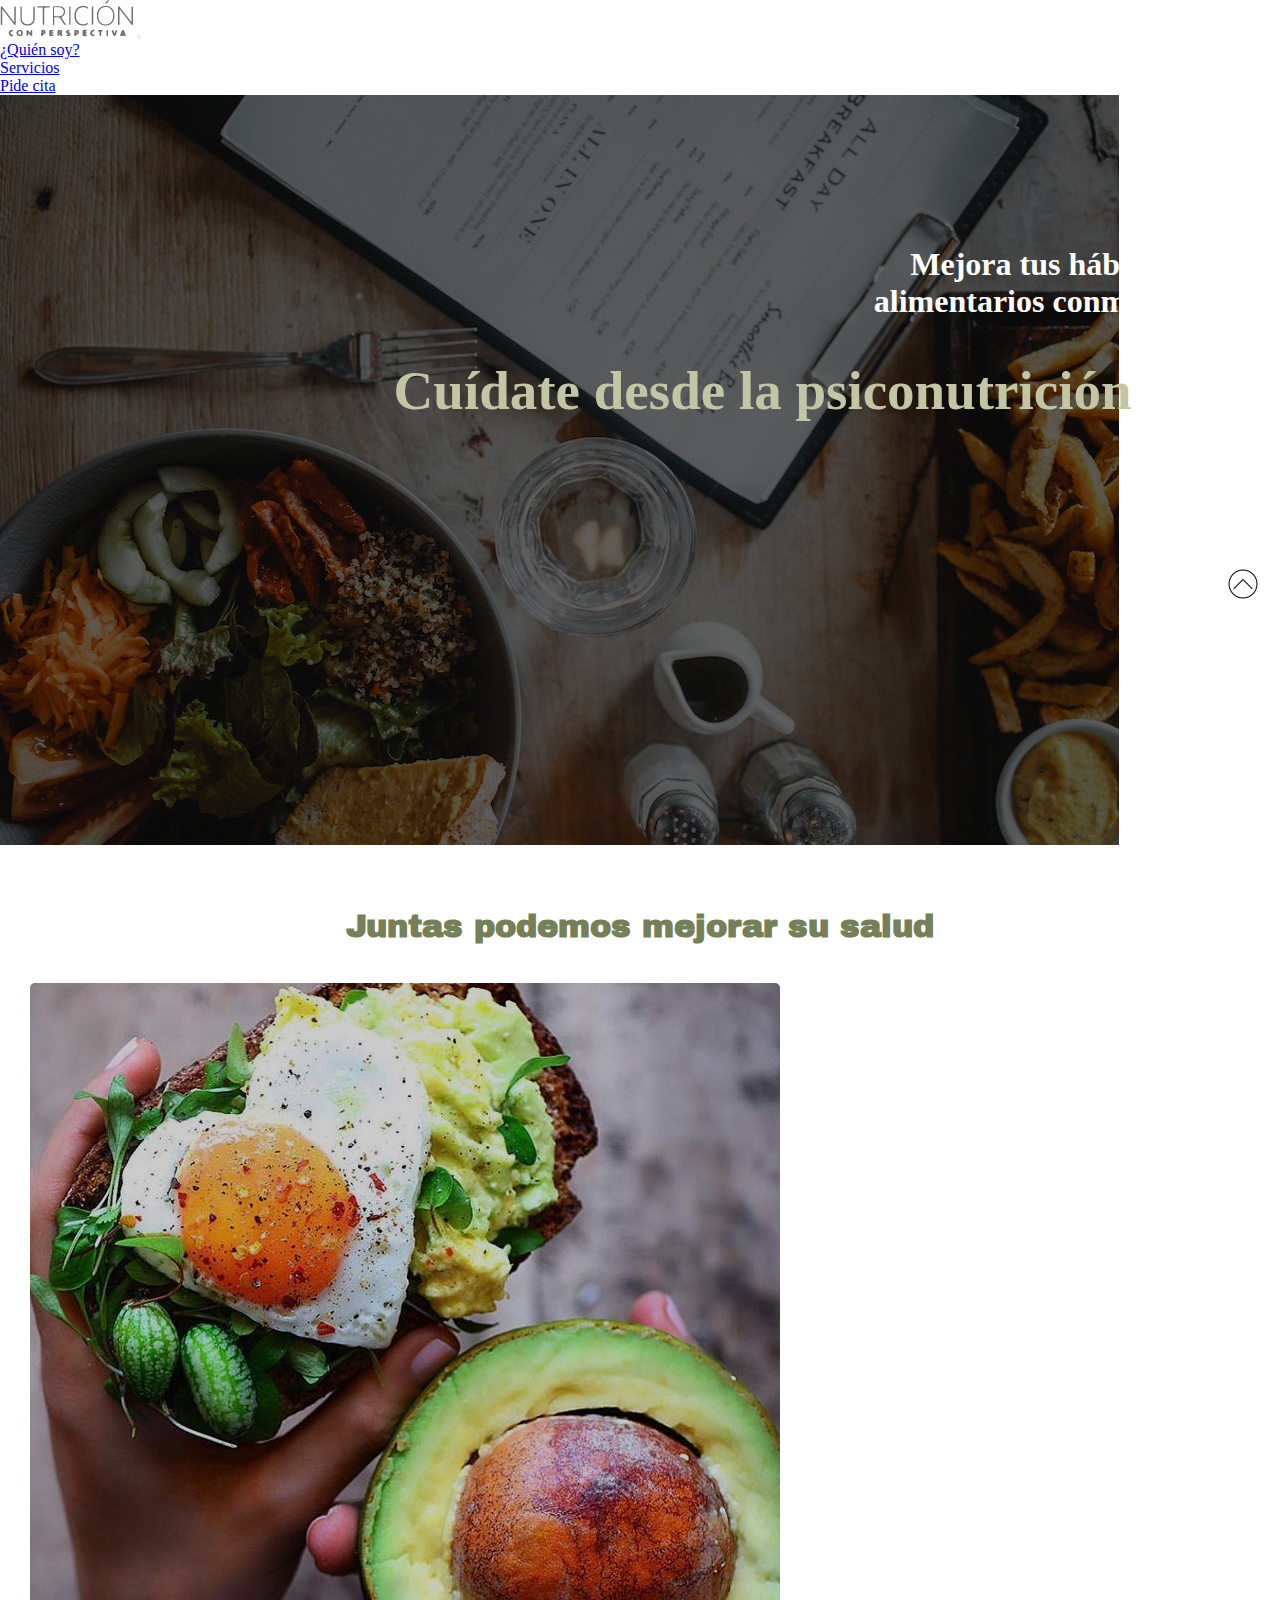
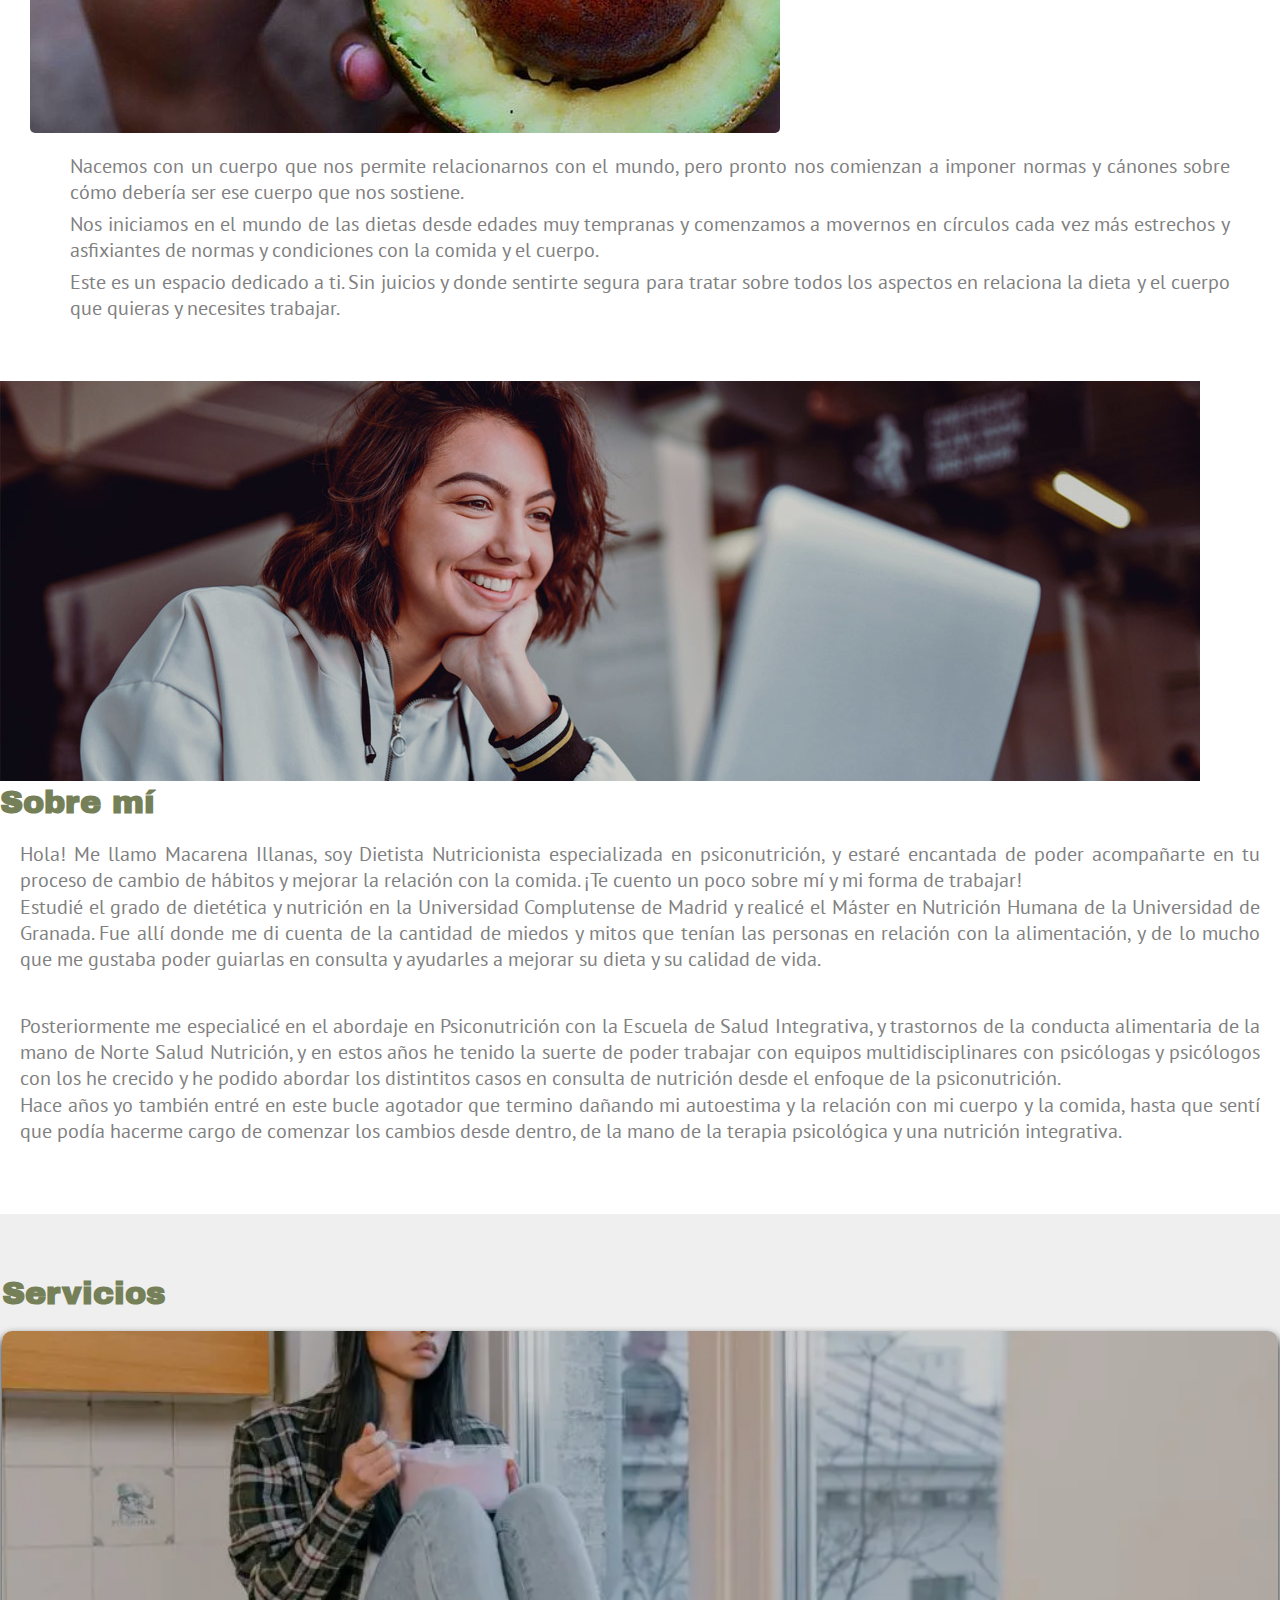
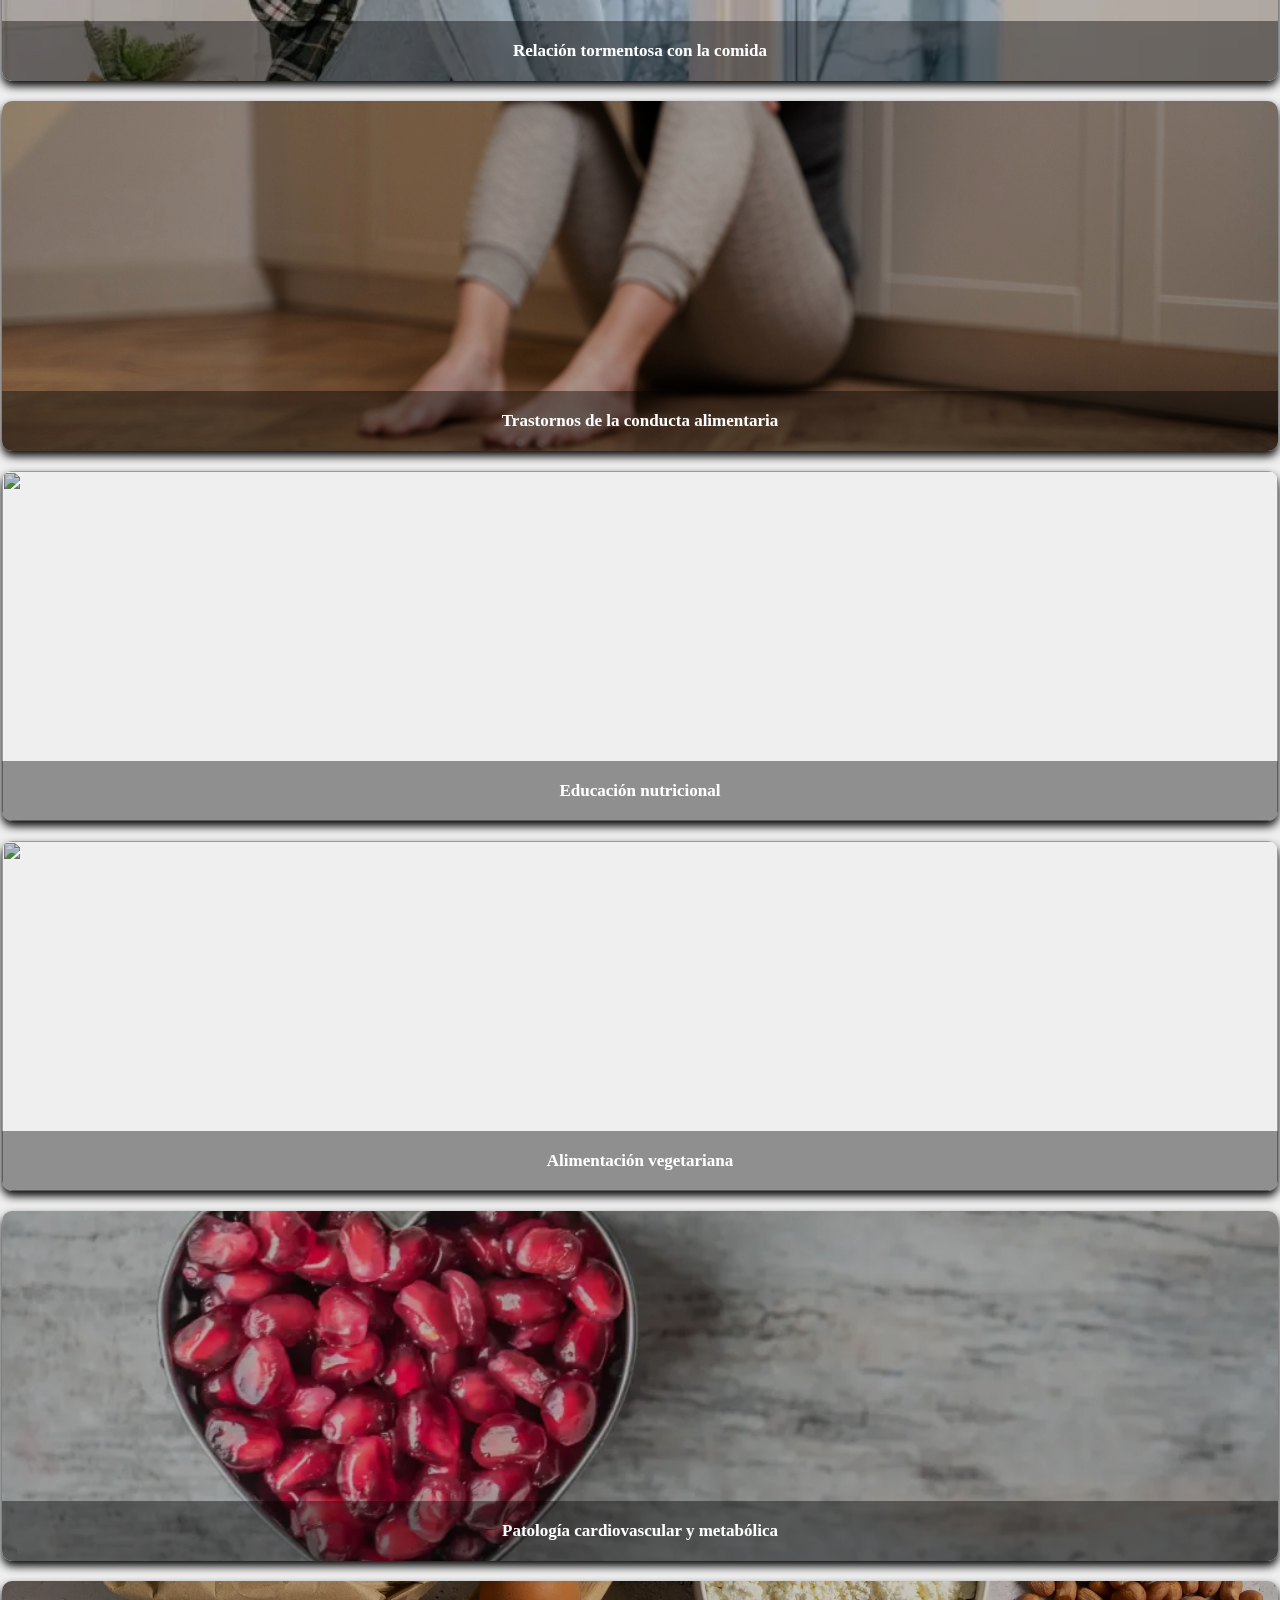
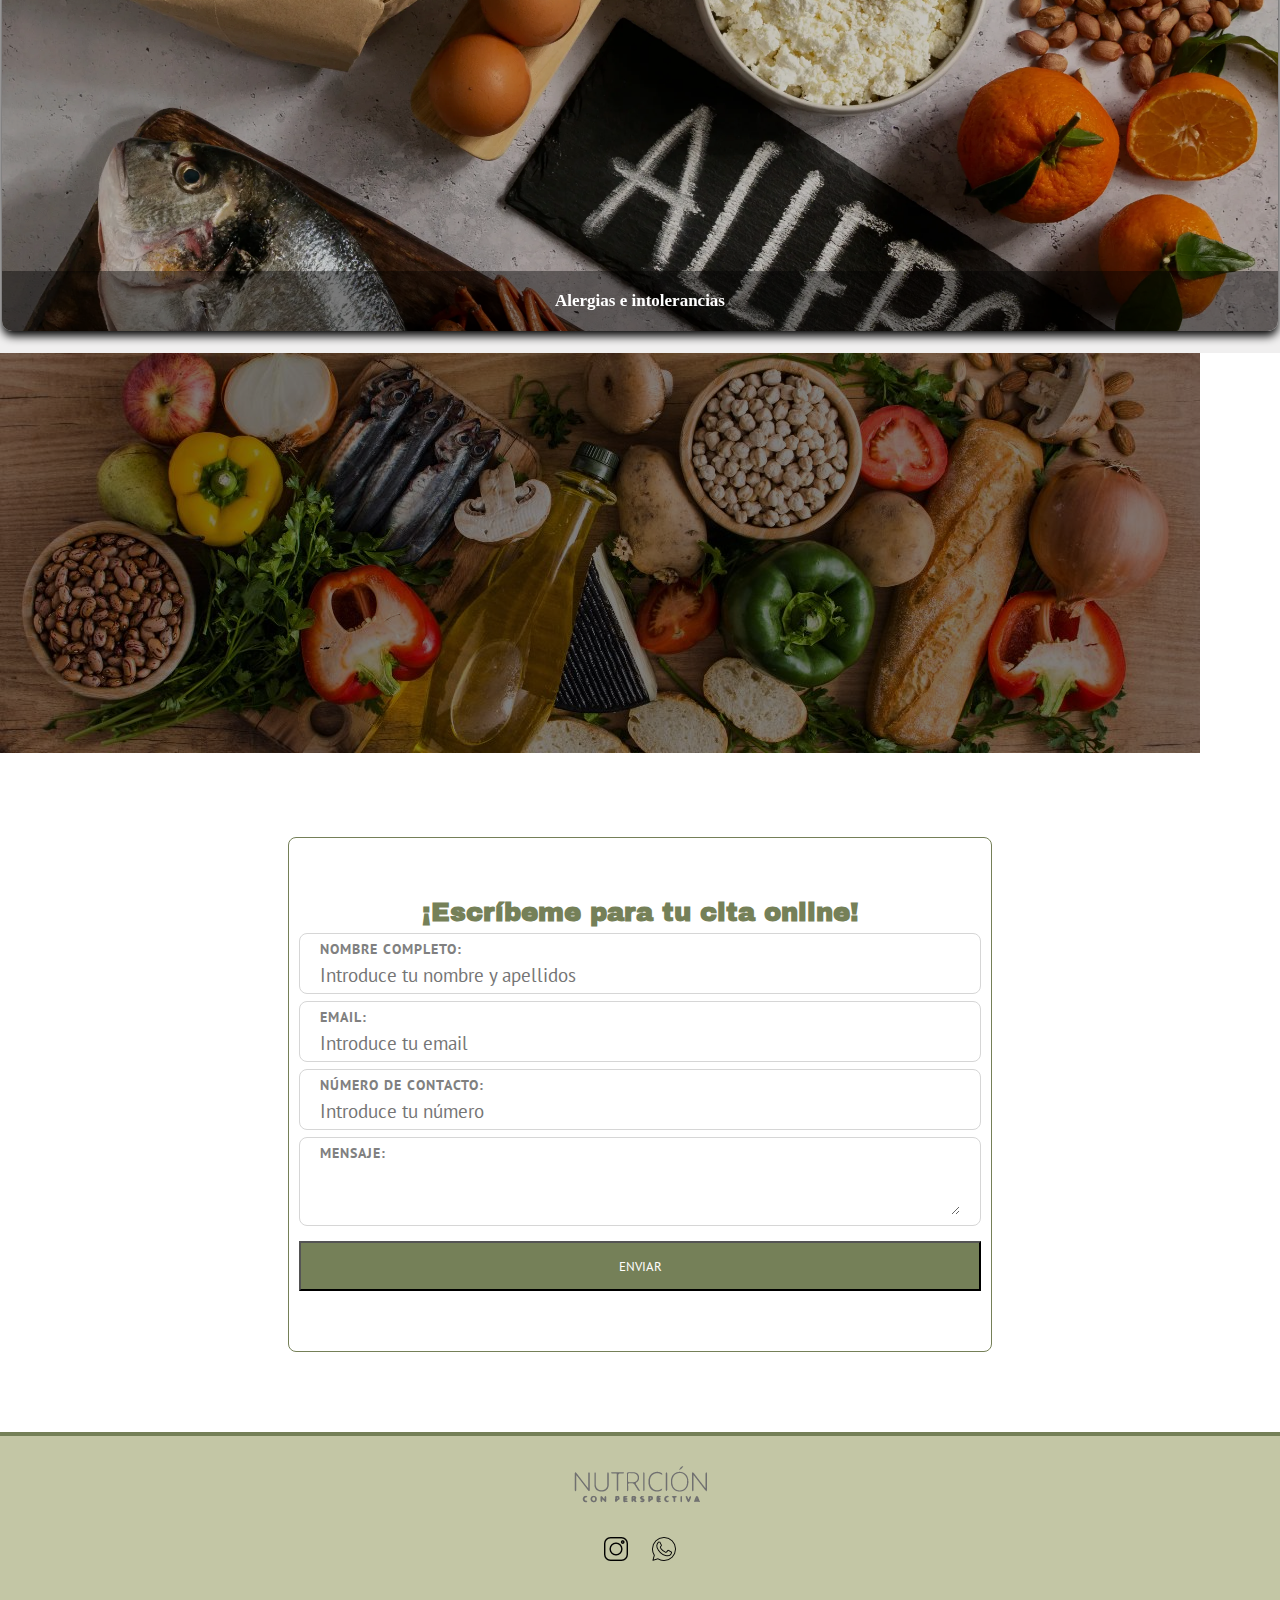
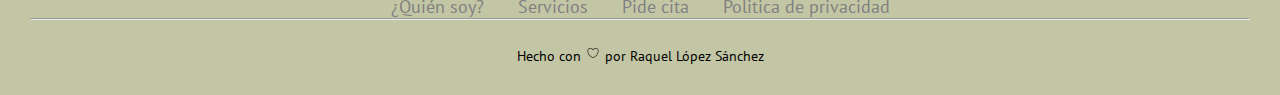
==== index.html @ 063c4263 "7" ====
<!DOCTYPE html>
<html lang="es">
  <head>
    <meta charset="UTF-8" />
    <meta name="viewport" content="width=device-width, initial-scale=1.0" />
    <title>Proyecto Final</title>
    <link
      href="https://cdn.jsdelivr.net/npm/bootstrap@5.3.0/dist/css/bootstrap.min.css"
      rel="stylesheet"
      integrity="sha384-9ndCyUaIbzAi2FUVXJi0CjmCapSmO7SnpJef0486qhLnuZ2cdeRhO02iuK6FUUVM"
      crossorigin="anonymous"
    />
    <script
      src="https://cdn.jsdelivr.net/npm/bootstrap@5.3.0/dist/js/bootstrap.bundle.min.js"
      integrity="sha384-geWF76RCwLtnZ8qwWowPQNguL3RmwHVBC9FhGdlKrxdiJJigb/j/68SIy3Te4Bkz"
      crossorigin="anonymous"
    ></script>
    <script
      src="https://static.elfsight.com/platform/platform.js"
      data-use-service-core
      defer
    ></script>
    <link rel="stylesheet" href="css/styles.css" />
    <script src="js/scripts.js" defer></script>
  </head>

  <body>
    <header>
      <nav class="navbar navbar-expand-lg bg-body-tertiary">
        <div class="container-fluid mx-5 p-2">
          <a class="navbar-brand" href="index.html"
            ><img src="img/logo.png" alt=""
          /></a>
          <button
            class="navbar-toggler"
            type="button"
            data-bs-toggle="collapse"
            data-bs-target="#navbarNav"
            aria-controls="navbarNav"
            aria-expanded="false"
            aria-label="Toggle navigation"
          >
            <span class="navbar-toggler-icon"></span>
          </button>
          <div class="collapse navbar-collapse" id="navbarNav">
            <ul class="navbar-nav ms-auto">
              <li class="nav-item">
                <a class="nav-link" aria-current="page" href="#quien_soy"
                  >¿Quién soy?</a
                >
              </li>
              <li class="nav-item">
                <a class="nav-link" href="#servicios">Servicios</a>
              </li>
              <li class="nav-item">
                <a class="nav-link" href="#pide_cita">Pide cita</a>
              </li>
            </ul>
          </div>
        </div>
      </nav>
    </header>

    <main>
      <!--PORTADA-->
      <section>
        <div class="portada">
          <img src="img/portada.jpeg" class="col-12" alt="" />
          <h2 class="title1">Mejora tus hábitos alimentarios conmigo</h2>
          <h1 class="title2">Cuídate desde la psiconutrición</h1>
        </div>
      </section>

      <!--INTRODUCCIÓN-->
      <section class="container">
        <h1 class="col-12 titulo_introduccion">
          Juntas podemos mejorar su salud
        </h1>

        <div class="introduccion d-flex flex-wrap">
          <div class="col-12 col-md-6">
            <img src="img/intro_img.jpg" alt="" />
          </div>

          <div class="col-12 col-md-6 descripcion_introduccion">
            <p>
              Nacemos con un cuerpo que nos permite relacionarnos con el mundo,
              pero pronto nos comienzan a imponer normas y cánones sobre cómo
              debería ser ese cuerpo que nos sostiene.
            </p>

            <p>
              Nos iniciamos en el mundo de las dietas desde edades muy tempranas
              y comenzamos a movernos en círculos cada vez más estrechos y
              asfixiantes de normas y condiciones con la comida y el cuerpo.
            </p>

            <p>
              Este es un espacio dedicado a ti. Sin juicios y donde sentirte
              segura para tratar sobre todos los aspectos en relaciona la dieta
              y el cuerpo que quieras y necesites trabajar.
            </p>
          </div>
        </div>
      </section>

      <!--QUIEN SOY-->
      <section class="quien_soy">
        <div>
          <img src="img/quien soy.jpg" class="col-12 my-5" id="quien_soy" />
        </div>
        <div class="container">
          <h2 class="col-12 text-center">Sobre mí</h2>
          <div class="d-flex flex-wrap">
            <div class="col-md-6 col-sm-12 descripcion">
              <p>
                Hola! Me llamo Macarena Illanas, soy Dietista Nutricionista
                especializada en psiconutrición, y estaré encantada de poder
                acompañarte en tu proceso de cambio de hábitos y mejorar la
                relación con la comida. ¡Te cuento un poco sobre mí y mi forma
                de trabajar!
              </p>
              <p>
                Estudié el grado de dietética y nutrición en la Universidad
                Complutense de Madrid y realicé el Máster en Nutrición Humana de
                la Universidad de Granada. Fue allí donde me di cuenta de la
                cantidad de miedos y mitos que tenían las personas en relación
                con la alimentación, y de lo mucho que me gustaba poder guiarlas
                en consulta y ayudarles a mejorar su dieta y su calidad de vida.
              </p>
            </div>
            <div class="col-md-6 col-sm-12 descripcion">
              <p>
                Posteriormente me especialicé en el abordaje en Psiconutrición
                con la Escuela de Salud Integrativa, y trastornos de la conducta
                alimentaria de la mano de Norte Salud Nutrición, y en estos años
                he tenido la suerte de poder trabajar con equipos
                multidisciplinares con psicólogas y psicólogos con los he
                crecido y he podido abordar los distintitos casos en consulta de
                nutrición desde el enfoque de la psiconutrición.
              </p>
              <p>
                Hace años yo también entré en este bucle agotador que termino
                dañando mi autoestima y la relación con mi cuerpo y la comida,
                hasta que sentí que podía hacerme cargo de comenzar los cambios
                desde dentro, de la mano de la terapia psicológica y una
                nutrición integrativa.
              </p>
            </div>
          </div>
        </div>

        <div
          class="elfsight-app-3b5f7193-4ce1-44f2-8033-80aa931437b1 opiniones"
        ></div>
      </section>

      <!--CARDS-->
      <section class="cartas">
        <div>
          <h1 class="col-12 text-center title_servicios" id="servicios">
            Servicios
          </h1>
        </div>
        <div class="container d-flex flex-wrap cards_contenedor p-2">
          <div class="col-12 col-md-6 col-xl-4 p-3">
            <div class="card">
              <div class="face front">
                <img src="img/cards/1.webp" alt="" />
                <h3>Relación tormentosa con la comida</h3>
              </div>
              <div class="face back">
                <h3>Relación tormentosa con la comida</h3>
                <p>
                  Si sientes que bajas de peso y lo recuperas constantemente sin
                  saber qué más hacer, deja de ir de dieta en dieta.
                </p>
                <p>
                  Yo te ayudaré a dejar de comer con ansiedad, a no prohibirnos
                  alimentos. Juntas vamos a avanzar en el camino de comer sin
                  culpa.
                </p>
              </div>
            </div>
          </div>

          <div class="col-12 col-md-6 col-xl-4 p-3">
            <div class="card">
              <div class="face front">
                <img src="img/cards/2.jpg" alt="" />
                <h3>Trastornos de la conducta alimentaria</h3>
              </div>
              <div class="face back">
                <h3>Trastornos de la conducta alimentaria</h3>

                <p>
                  Trata conmigo tu TCA desde una nutrición integrativa y
                  adaptado a tu caso a tus ritmos. Te ayudaré a normalizar el
                  peso y recuperar poco a poco las señales de hambre y saciedad
                  y reintroducir alimentos. Trabajaremos mitos y miedos, para
                  aprender a comer de forma flexible.
                </p>
              </div>
            </div>
          </div>

          <div class="col-12 col-md-6 col-xl-4 p-3">
            <div class="card">
              <div class="face front">
                <img src="img/cards/3.jpg" alt="" />
                <h3>Educación nutricional</h3>
              </div>
              <div class="face back">
                <h3>Educación nutricional</h3>
                <p>
                  Quieres cuidarte, comer sano y equilibrado, pero no sabes por
                  dónde empezar. Déjame asesorarte para mejorar la calidad de tu
                  dieta y tu salud.
                </p>
                <p>
                  Trabajaré contigo pautas para aprender a comer de forma
                  variada, sana y consciente, sentirte con más energía y
                  vitalidad.
                </p>
              </div>
            </div>
          </div>

          <div class="col-12 col-md-6 col-xl-4 p-3">
            <div class="card">
              <div class="face front">
                <img src="img/cards/4.jpg" alt="" />
                <h3>Alimentación vegetariana</h3>
              </div>
              <div class="face back">
                <h3>Alimentación vegetariana</h3>
                <p>
                  S¿Estás pensando en transaccionar al vegetarianismo, pero no
                  sabes cómo hacerlo? O bien, ¿has comenzado hace poco tu dieta
                  vegetariana pero no sabes si está siendo equilibrada y quieres
                  tener variedad?
                </p>
                <p>Yo te guiaré con las pautas necesarias.</p>
              </div>
            </div>
          </div>

          <div class="col-12 col-md-6 col-xl-4 p-3">
            <div class="card">
              <div class="face front">
                <img src="img/cards/5.webp" alt="" />
                <h3>Patología cardiovascular y metabólica</h3>
              </div>
              <div class="face back">
                <h3>Patología cardiovascular y metabólica</h3>

                <p>
                  Te ayudo a prevenir enfermedades cardiovasculares y
                  metabólicas, o mejorarlas y evitar complicaciones una ve se
                  han desarrollado, para conseguir una mejora de la salud y
                  calidad de vida a través de la dieta y el cambio de hábitos.
                </p>
              </div>
            </div>
          </div>

          <div class="col-12 col-md-6 col-xl-4 p-3">
            <div class="card">
              <div class="face front">
                <img src="img/cards/6.webp" alt="" />
                <h3>Alergias e intolerancias</h3>
              </div>
              <div class="face back">
                <h3>Alergias e intolerancias</h3>
                <p>
                  Si recientemente te han diagnosticado una alergia o
                  intolerancia puedo ayudarte a conocer qué alimentos son buenos
                  para ti y cuáles no y re-educarte en una alimentación que nos
                  permita vivir de forma plena y sana.
                </p>
              </div>
            </div>
          </div>
        </div>
      </section>

      <!--SEPARACION-->
      <section>
        <img src="img/comida sana.jpg" class="separacion col-12" alt="" />
      </section>

      <!--FORMULARIO-->
      <section class="formulario">
        <h1 class="text-center">¡Escríbeme para tu cita online!</h1>
        <form action="" method="get" id="formulario">
          <div>
            <label for="">Nombre completo:</label>
            <input
              type="text"
              name="nombre"
              id="nombre"
              placeholder="Introduce tu nombre y apellidos"
            />
          </div>
          <div>
            <label for="">Email:</label>
            <input
              type="text"
              name="email"
              id="email"
              placeholder="Introduce tu email"
            />
          </div>
          <div>
            <label for="">Número de contacto:</label>
            <input
              type="number"
              name="numero"
              value="numero"
              id="numero"
              placeholder="Introduce tu número"
            />
          </div>
          <div>
            <label for="">Mensaje:</label>
            <textarea name="mensaje" id="mensaje"></textarea>
          </div>

          <button class="button_form" id="pide_cita" onclick="validar(event)">
            Enviar
          </button>
          <p id="respuesta"></p>
        </form>
      </section>

      <!--FLECHA-->
      <a href="index.html">
        <img src="img/flecha.png" class="flecha" alt=""
      /></a>
    </main>

    <footer>
      <a href="index.html"> <img src="img/logo.png" alt="" /></a>

      <div class="iconos">
        <a href="https://www.instagram.com/nutriperspectiva/"
          ><img src="img/contacto/instagram (2).png" alt=""
        /></a>

        <img src="img/contacto/whatsapp.png" alt="" />
      </div>

      <nav>
        <a href="#quien_soy">¿Quién soy?</a>
        <a href="#servicios">Servicios</a>
        <a href="#pide_cita">Pide cita</a>
        <a href="">Politica de privacidad</a>
      </nav>

      <hr />

      <p>
        Hecho con
        <span><img src="img/corazon.png" alt="" /></span>
        por Raquel López Sánchez
      </p>
    </footer>
  </body>
</html>
---- css/styles.css ----
@import url("https://fonts.googleapis.com/css2?family=PT+Sans:wght@400;700&display=swap");
@import url("https://fonts.googleapis.com/css2?family=Archivo+Black&display=swap");
* {
  margin: 0;
  padding: 0;
  box-sizing: border-box;
}

img {
  max-width: 100%;
}

.nav-link:hover {
  color: #758058;
  font-weight: bold;
}

.portada {
  position: relative;
}
.portada img {
  filter: brightness(40%);
}
.portada .title1 {
  position: absolute;
  top: 17%;
  left: 19%;
  font-size: 20px;
  color: white;
}
.portada .title2 {
  position: absolute;
  top: 30%;
  left: 5%;
  font-size: 35px;
  width: 100%;
  font-weight: bold;
  color: #c3c6a5;
}

.titulo_introduccion {
  color: #758058;
  font-family: "Archivo Black", sans-serif;
  font-size: 26px;
  text-align: center;
  margin-top: 60px;
}

.introduccion {
  padding: 20px;
}
.introduccion img {
  filter: brightness(80%);
  border-radius: 5px;
}
.introduccion .descripcion_introduccion {
  padding: 6px;
  font-size: 17px;
  text-align: justify;
  margin-top: 15px;
}
.introduccion p {
  font-family: "PT Sans", sans-serif;
  font-weight: 400;
  text-align: center;
  font-size: 18px;
  color: grey;
}

.quien_soy img {
  filter: brightness(80%);
}
.quien_soy h2 {
  color: #758058;
  font-size: 20px;
  font-family: "Archivo Black", sans-serif;
  font-size: 26px;
}
.quien_soy p {
  font-family: "PT Sans", sans-serif;
  font-weight: 400;
  text-align: center;
  font-size: 18px;
  color: grey;
  margin-top: 10px;
}

.opiniones {
  width: 70%;
  margin: 50px auto;
}

.title_servicios {
  color: #758058;
  font-family: "Archivo Black", sans-serif;
  font-size: 28px;
  margin-top: 60px;
}

.cartas {
  background-color: rgb(240, 239, 239);
  padding: 2px;
}
.cartas .cards_contenedor {
  align-items: center;
  justify-content: center;
}
.cartas .card {
  position: relative;
  width: 100%;
  height: 350px;
  margin: 20px auto;
  border: none;
  background-color: rgb(240, 239, 239);
}
.cartas .card .face {
  position: absolute;
  width: 100%;
  height: 100%;
  backface-visibility: hidden;
  border-radius: 10px;
  overflow: hidden;
  transition: 0.5s;
}
.cartas .card .front {
  transform: perspective(600px) rotateY(0deg);
  box-shadow: 0 5px 10px #000;
}
.cartas .card img {
  position: absolute;
  width: 100%;
  height: 100%;
  -o-object-fit: cover;
     object-fit: cover;
  filter: brightness(80%);
}
.cartas .card .front h3 {
  position: absolute;
  bottom: 0;
  width: 100%;
  height: 60px;
  line-height: 60px;
  color: white;
  font-size: 17px;
  background-color: rgba(0, 0, 0, 0.4);
  text-align: center;
}
.cartas .card .back {
  transform: perspective(600px) rotateY(180deg);
  background-color: #758058;
  padding: 18px;
  color: white;
  display: flex;
  flex-direction: column;
  justify-content: space-between;
  text-align: center;
  box-shadow: 0 5px 10px #000;
}
.cartas .card h3 {
  margin-top: 15px;
}

.card:hover .front {
  transform: perspective(600px) rotateY(180deg);
}

.card:hover .back {
  transform: perspective(600px) rotateY(360deg);
}

.separacion {
  filter: brightness(50%);
}

.formulario {
  width: 55%;
  margin: 80px auto;
  border: 1px solid #758058;
  padding: 60px 10px;
  border-radius: 8px;
  text-align: center;
}
.formulario h1 {
  color: #758058;
  font-family: "Archivo Black", sans-serif;
  font-size: 26px;
}
.formulario div {
  border: 1px solid rgb(214, 214, 214);
  margin: 7px 0;
  padding: 6px 20px;
  border-radius: 8px;
}
.formulario div label {
  font-size: 14px;
  font-family: "PT Sans", sans-serif;
  font-weight: 700;
  letter-spacing: 1px;
  color: grey;
  display: block;
  text-align: left;
  text-transform: uppercase;
}
.formulario div input,
.formulario div textarea {
  width: 100%;
  font-size: 19px;
  font-family: "PT Sans", sans-serif;
  font-weight: 400;
  margin-top: 5px;
  border: none;
  background: none;
  outline: none;
}
.formulario .button_form {
  width: 100%;
  display: inline-block;
  font-family: "PT Sans", sans-serif;
  font-weight: 400;
  background-color: #758058;
  padding: 14px 0;
  text-decoration: none;
  text-transform: uppercase;
  margin-top: 8px;
  cursor: pointer;
  color: white;
}
.formulario .button_form:hover {
  background-color: #c3c6a5;
}

.flecha {
  position: fixed;
  bottom: 0;
  right: 0;
  margin-right: 20px;
  margin-bottom: 300px;
}

footer {
  text-align: center;
  background-color: #c3c6a5;
  padding: 30px;
  border-top: 4px solid #758058;
}
footer .iconos {
  margin-top: 20px;
}
footer .iconos img {
  padding: 10px;
}
footer nav {
  margin-top: 20px;
}
footer nav a {
  text-decoration: none;
  padding: 15px;
  color: grey;
  font-family: "PT Sans", sans-serif;
  font-weight: 400;
  font-size: 18px;
}
footer nav a:hover {
  color: #f0efe3;
}
footer p {
  font-size: 14px;
  font-family: "PT Sans", sans-serif;
  font-weight: 400;
  margin-top: 25px;
}

/* Medium devices (tablets, 768px and up)*/
@media (min-width: 768px) {
  .portada .title1 {
    position: absolute;
    top: 20%;
    left: 41%;
    width: 400px;
    font-size: 30px;
    text-align: right;
  }
  .portada .title2 {
    top: 37%;
    left: 16%;
    width: 600px;
    font-size: 40px;
    text-align: right;
  }
  .introduccion {
    padding: 20px;
    margin: 0 10px auto;
    width: 100%;
  }
  .introduccion .titulo_introduccion {
    font-size: 30px;
    margin-top: 60px;
  }
  .introduccion .descripcion_introduccion {
    padding: 40px;
    font-size: 17px;
    margin-top: -30px;
  }
  .introduccion img {
    margin-top: 19px;
  }
  .introduccion p {
    text-align: justify;
    font-size: 18px;
  }
  .quien_soy .descripcion {
    padding: 20px;
  }
  .quien_soy h2 {
    font-size: 26px;
  }
  .quien_soy p {
    text-align: justify;
    font-size: 18px;
    margin-top: 1px;
  }
  .card {
    position: relative;
    width: 100%;
    height: 350px;
    margin: 20px;
  }
}
/* Large devices (desktops, 992px and up)*/
@media (min-width: 992px) {
  .portada .title1 {
    position: absolute;
    top: 20%;
    left: 53%;
    width: 400px;
    font-size: 32px;
  }
  .portada .title2 {
    top: 37%;
    left: 8%;
    width: 850px;
    font-size: 47px;
  }
  .introduccion p {
    font-size: 19px;
    margin-top: 8px;
  }
}
/* X-Large devices (large desktops, 1200px and up)*/
@media (min-width: 1200px) {
  .portada .title1 {
    position: absolute;
    top: 20%;
    left: 60%;
    width: 400px;
    font-size: 32px;
  }
  .portada .title2 {
    top: 35%;
    left: 22%;
    width: 850px;
    font-size: 55px;
  }
  .titulo_introduccion {
    font-size: 32px;
    margin-top: 60px;
  }
  .introduccion p {
    font-size: 20px;
    margin-top: 6px;
  }
  .quien_soy .descripcion {
    padding: 20px;
  }
  .quien_soy h2 {
    font-size: 32px;
  }
  .quien_soy p {
    font-size: 20px;
  }
  .title_servicios {
    font-size: 32px;
  }
  .cards_contenedor {
    align-items: center;
    justify-content: center;
  }
  .cards_contenedor .card {
    position: relative;
    width: 100%;
    height: 350px;
  }
}
@media (min-width: 1400px) {
  .portada .title1 {
    position: absolute;
    top: 20%;
    left: 60%;
    width: 400px;
    font-size: 30px;
    text-align: right;
  }
  .portada .title2 {
    top: 37%;
    left: 46%;
    width: 600px;
    font-size: 40px;
    text-align: right;
  }
}/*# sourceMappingURL=styles.css.map */
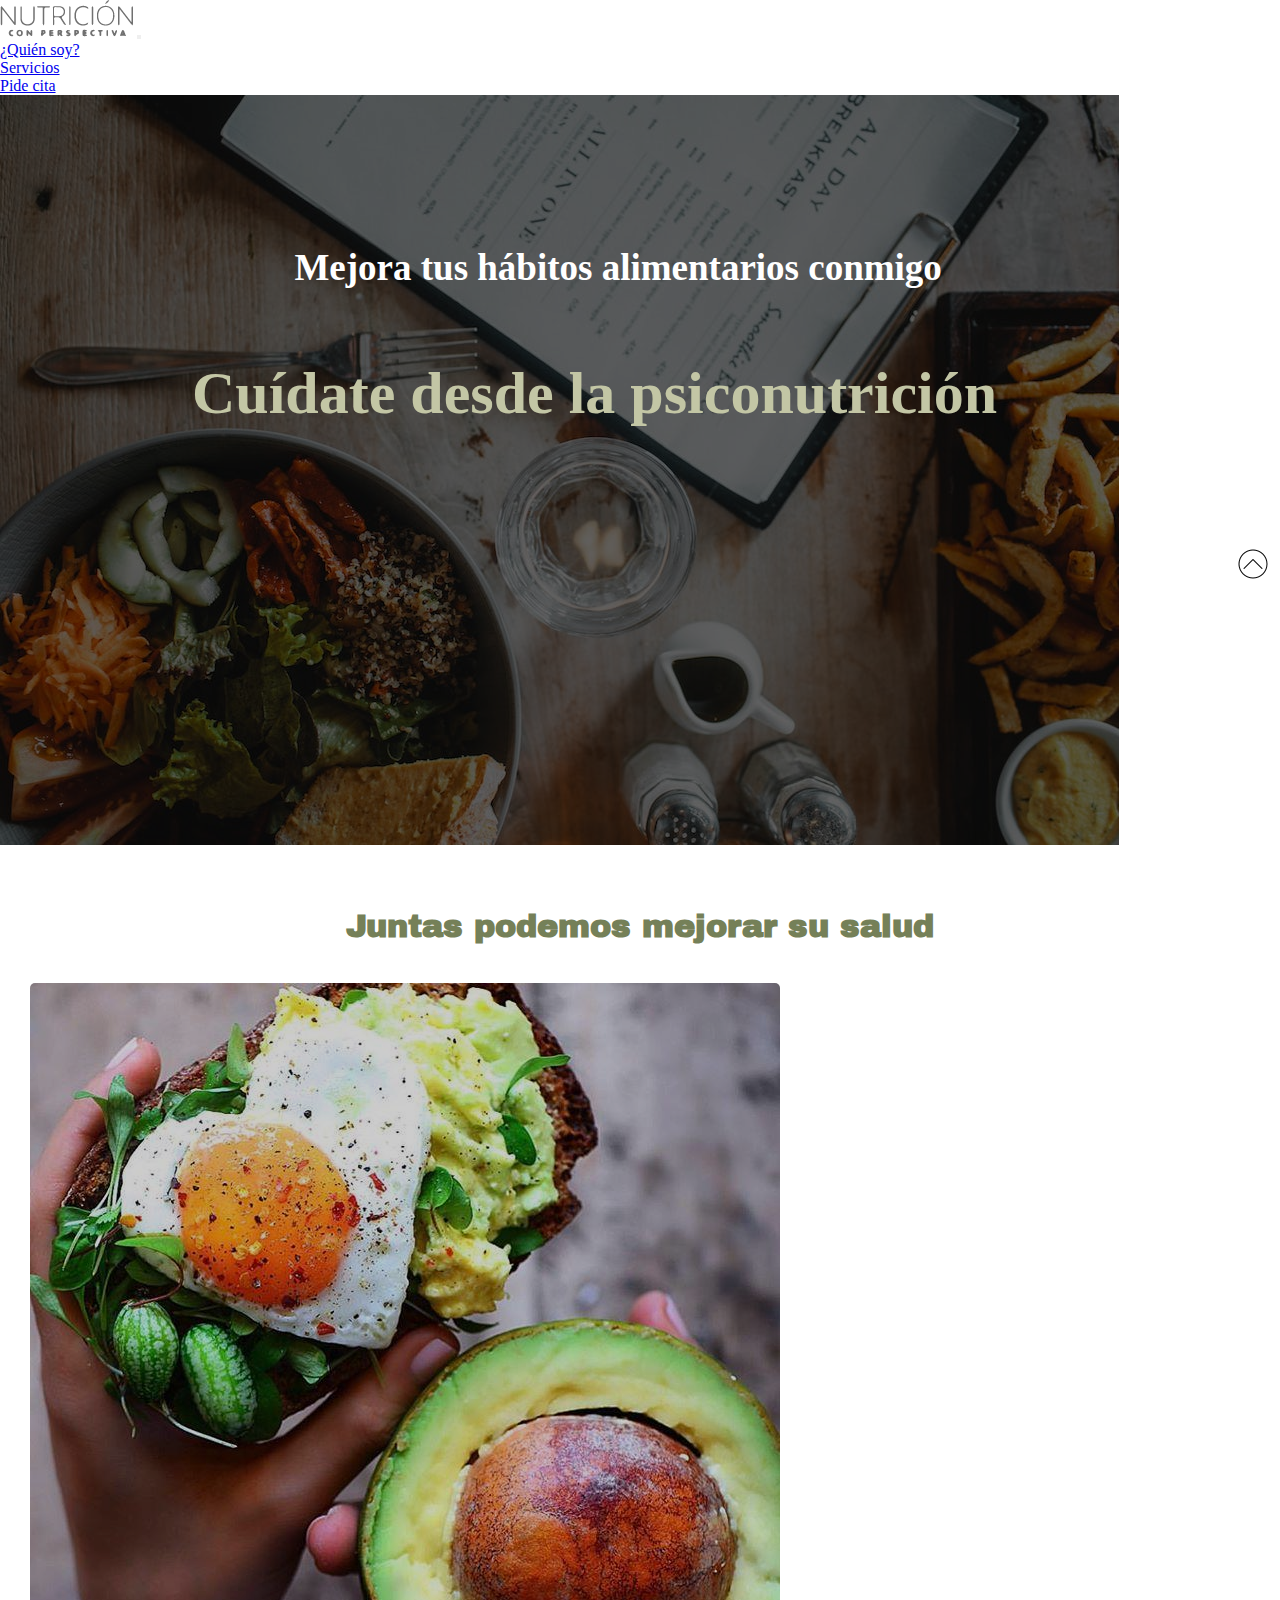
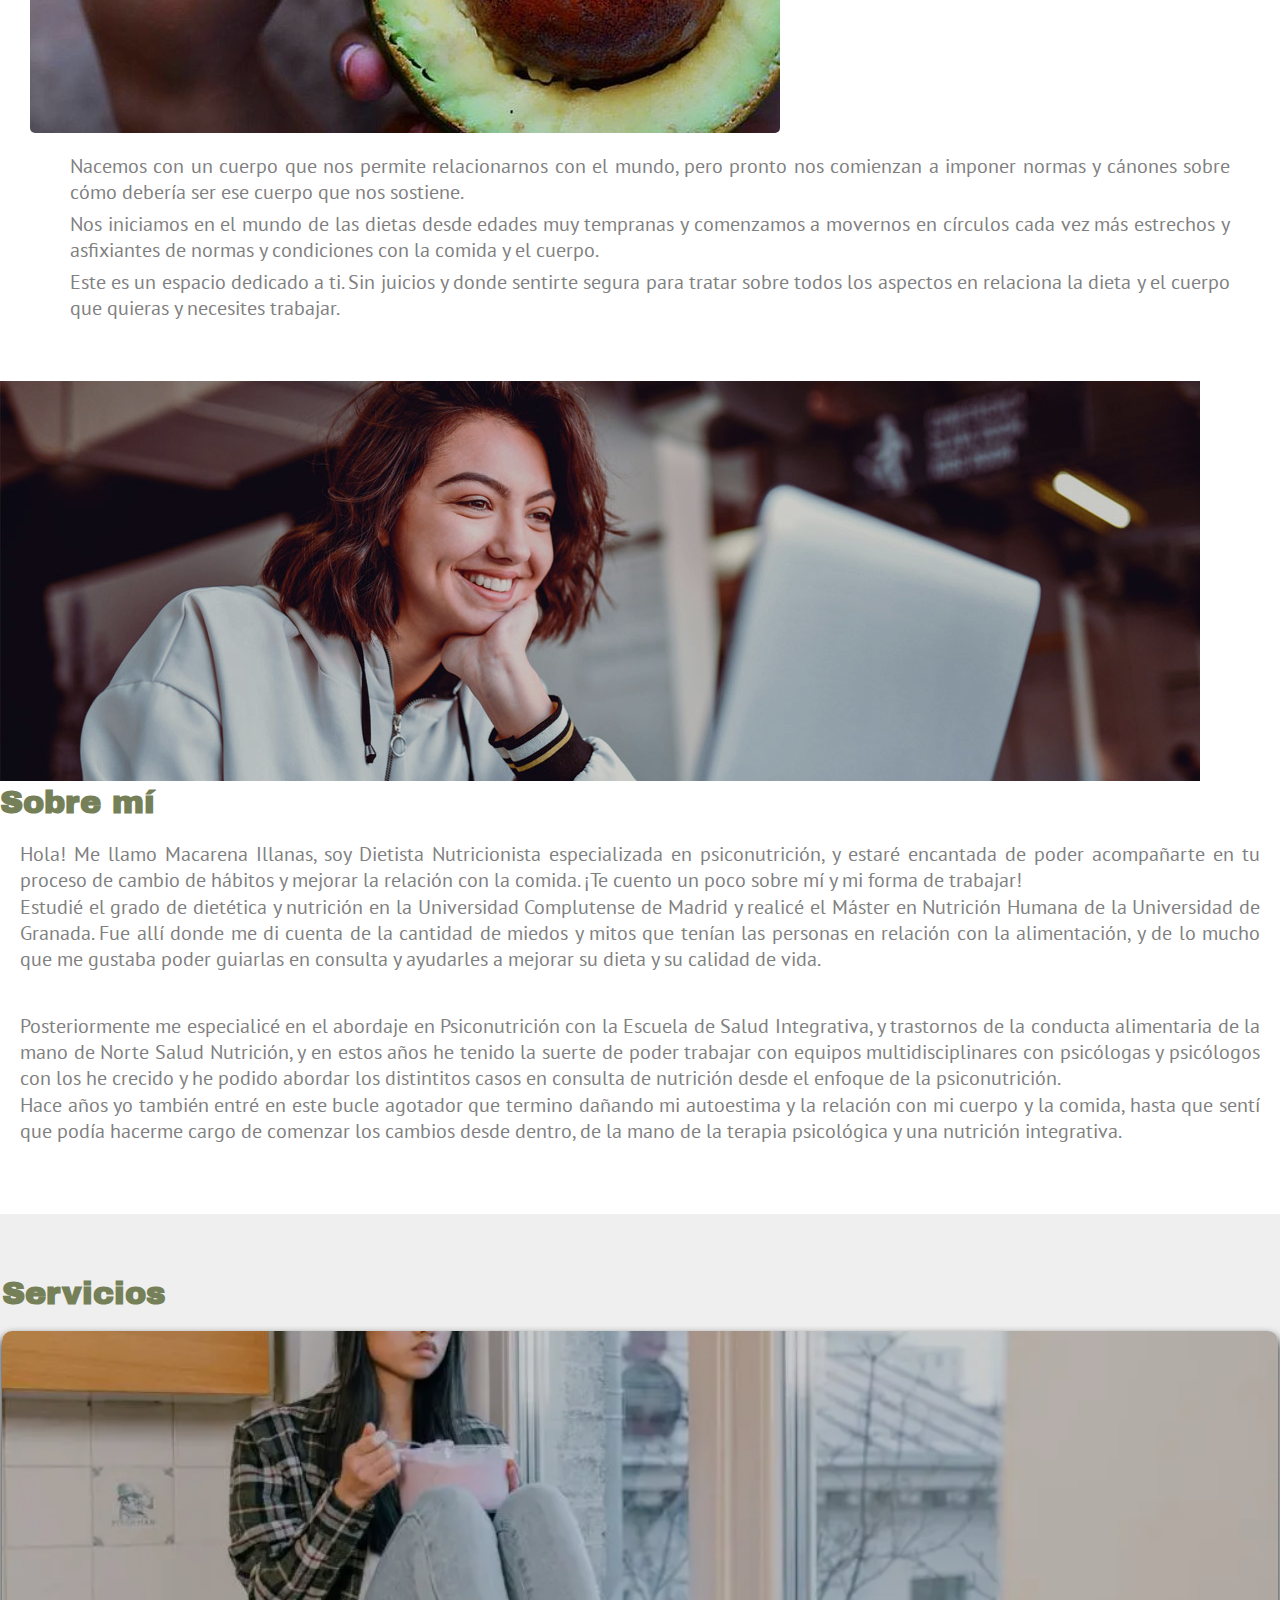
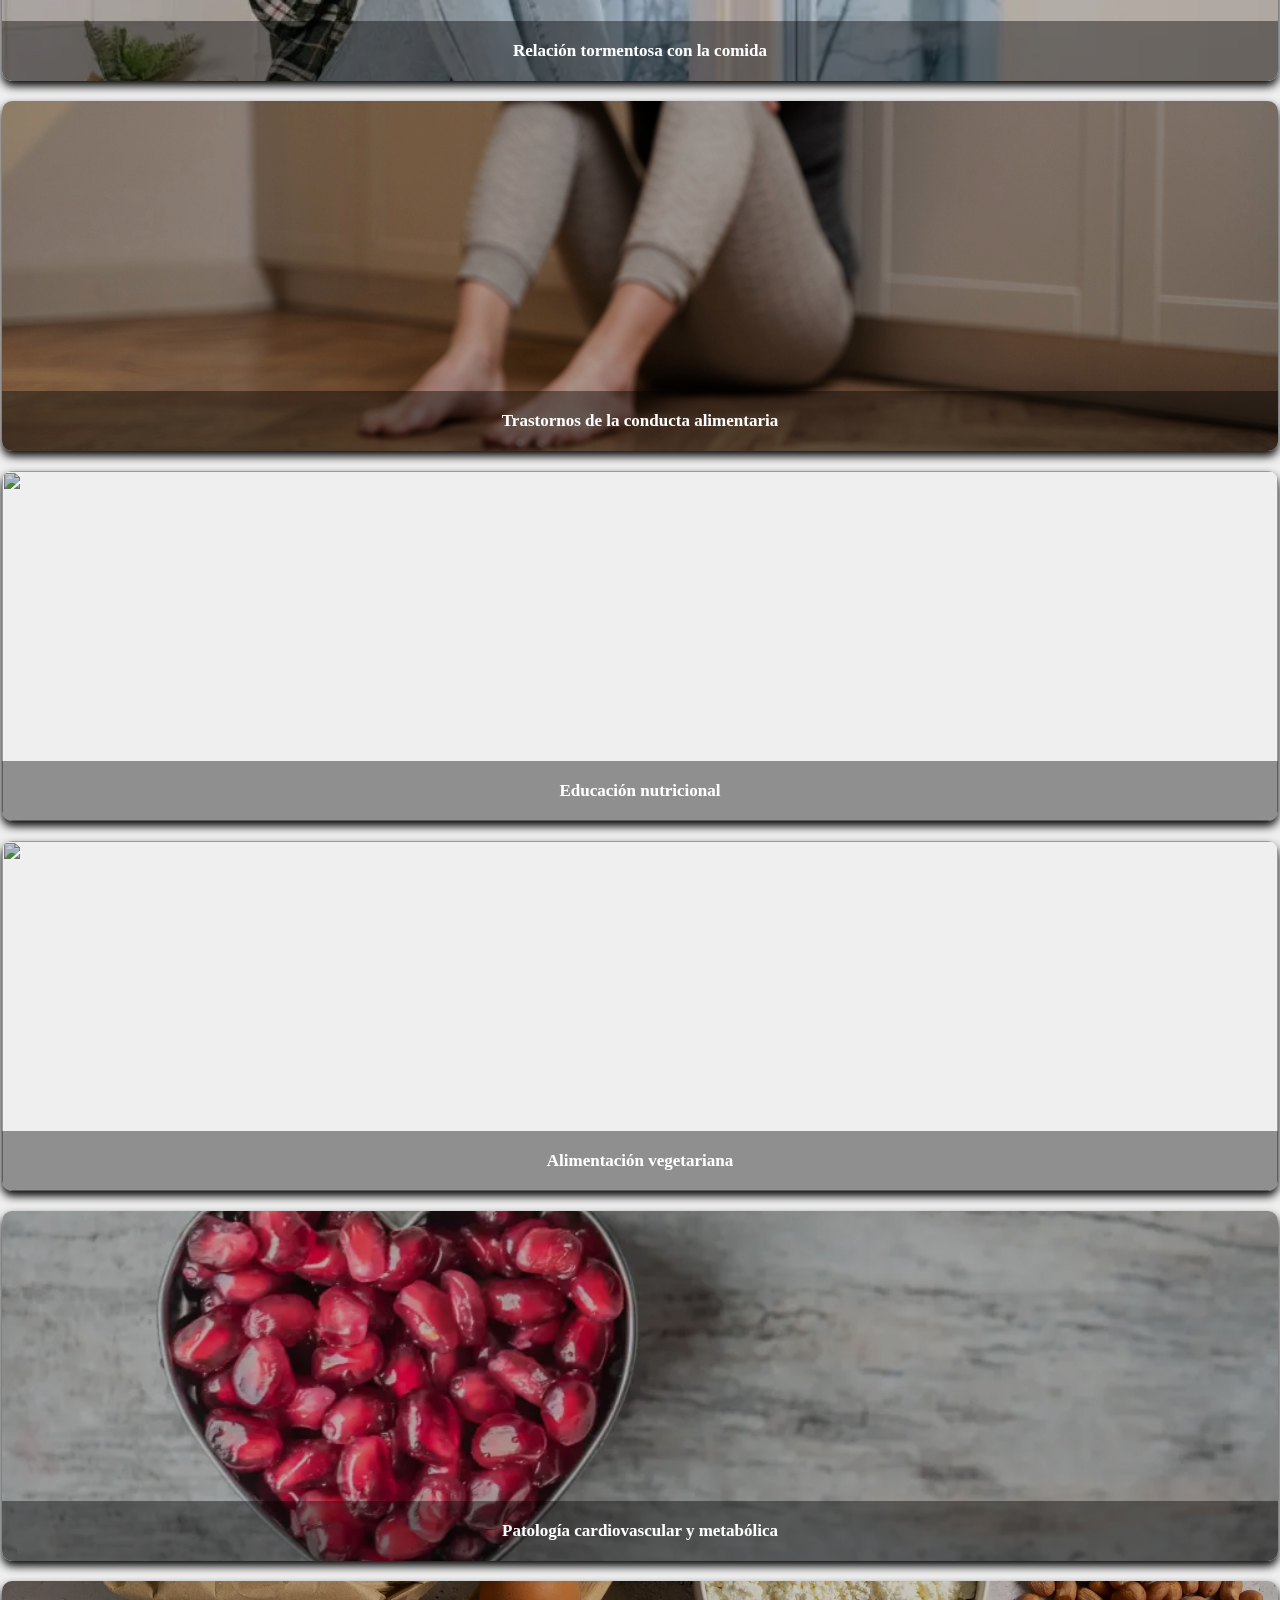
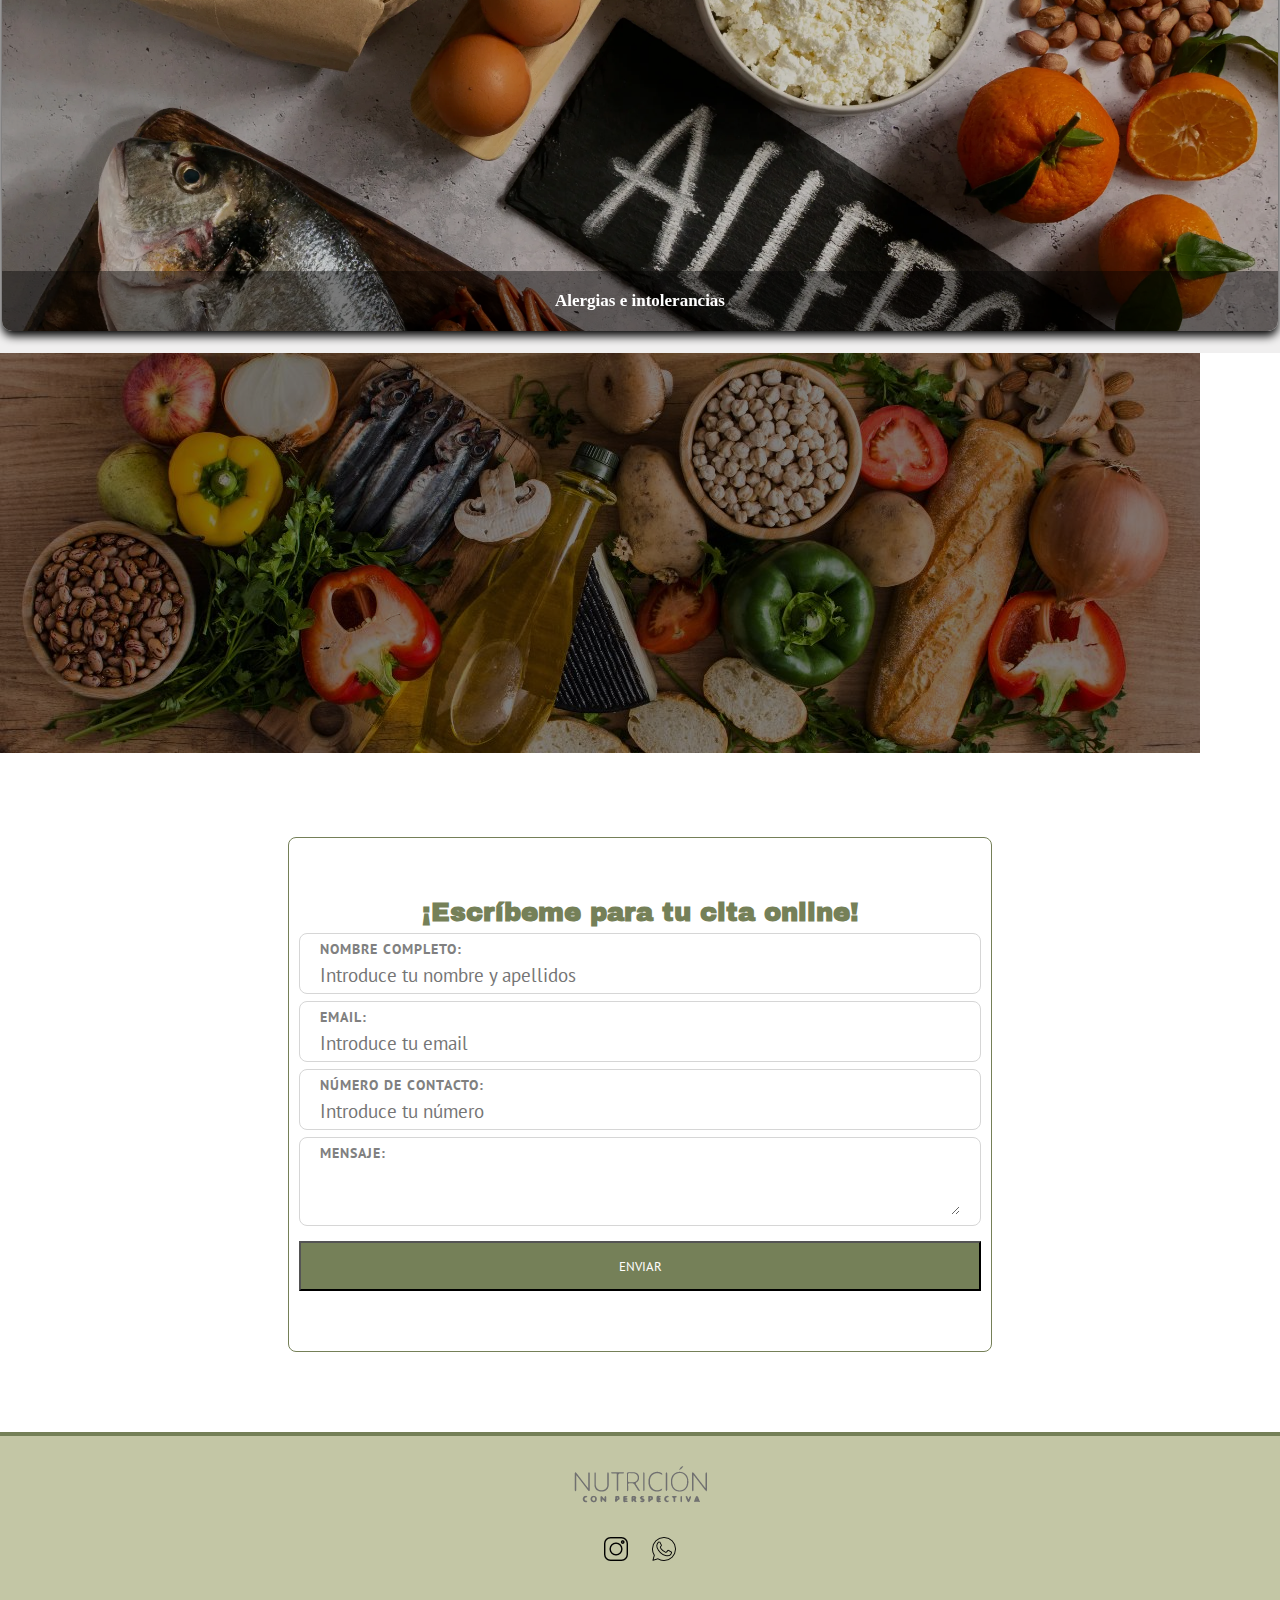
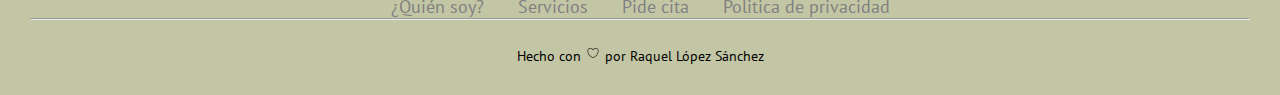
==== commit fa712cf7: "8" ====
--- a/index.html
+++ b/index.html
@@ -2,7 +2,10 @@
 <html lang="es">
   <head>
     <meta charset="UTF-8" />
-    <meta name="viewport" content="width=device-width, initial-scale=1.0" />
+    <meta
+      name="viewport"
+      content="width=device-width, initial-scale=1.0"
+    />
     <title>Proyecto Final</title>
     <link
       href="https://cdn.jsdelivr.net/npm/bootstrap@5.3.0/dist/css/bootstrap.min.css"
@@ -20,16 +23,25 @@
       data-use-service-core
       defer
     ></script>
-    <link rel="stylesheet" href="css/styles.css" />
-    <script src="js/scripts.js" defer></script>
+    <link
+      rel="stylesheet"
+      href="css/styles.css"
+    />
+    <script
+      src="js/scripts.js"
+      defer
+    ></script>
   </head>
-
   <body>
     <header>
       <nav class="navbar navbar-expand-lg bg-body-tertiary">
         <div class="container-fluid mx-5 p-2">
-          <a class="navbar-brand" href="index.html"
-            ><img src="img/logo.png" alt=""
+          <a
+            class="navbar-brand"
+            href="index.html"
+            ><img
+              src="img/logo.png"
+              alt=""
           /></a>
           <button
             class="navbar-toggler"
@@ -42,18 +54,32 @@
           >
             <span class="navbar-toggler-icon"></span>
           </button>
-          <div class="collapse navbar-collapse" id="navbarNav">
+          <div
+            class="collapse navbar-collapse"
+            id="navbarNav"
+          >
             <ul class="navbar-nav ms-auto">
               <li class="nav-item">
-                <a class="nav-link" aria-current="page" href="#quien_soy"
+                <a
+                  class="nav-link"
+                  aria-current="page"
+                  href="#quien_soy"
                   >¿Quién soy?</a
                 >
               </li>
               <li class="nav-item">
-                <a class="nav-link" href="#servicios">Servicios</a>
+                <a
+                  class="nav-link"
+                  href="#servicios"
+                  >Servicios</a
+                >
               </li>
               <li class="nav-item">
-                <a class="nav-link" href="#pide_cita">Pide cita</a>
+                <a
+                  class="nav-link"
+                  href="#pide_cita"
+                  >Pide cita</a
+                >
               </li>
             </ul>
           </div>
@@ -65,7 +91,11 @@
       <!--PORTADA-->
       <section>
         <div class="portada">
-          <img src="img/portada.jpeg" class="col-12" alt="" />
+          <img
+            src="img/portada.jpeg"
+            class="col-12"
+            alt=""
+          />
           <h2 class="title1">Mejora tus hábitos alimentarios conmigo</h2>
           <h1 class="title2">Cuídate desde la psiconutrición</h1>
         </div>
@@ -79,7 +109,10 @@
 
         <div class="introduccion d-flex flex-wrap">
           <div class="col-12 col-md-6">
-            <img src="img/intro_img.jpg" alt="" />
+            <img
+              src="img/intro_img.jpg"
+              alt=""
+            />
           </div>
 
           <div class="col-12 col-md-6 descripcion_introduccion">
@@ -107,7 +140,11 @@
       <!--QUIEN SOY-->
       <section class="quien_soy">
         <div>
-          <img src="img/quien soy.jpg" class="col-12 my-5" id="quien_soy" />
+          <img
+            src="img/quien soy.jpg"
+            class="col-12 my-5"
+            id="quien_soy"
+          />
         </div>
         <div class="container">
           <h2 class="col-12 text-center">Sobre mí</h2>
@@ -156,17 +193,21 @@
       </section>
 
       <!--CARDS-->
-      <section class="cartas">
+      <section
+        class="cartas"
+        id="servicios"
+      >
         <div>
-          <h1 class="col-12 text-center title_servicios" id="servicios">
-            Servicios
-          </h1>
+          <h1 class="col-12 text-center title_servicios">Servicios</h1>
         </div>
         <div class="container d-flex flex-wrap cards_contenedor p-2">
           <div class="col-12 col-md-6 col-xl-4 p-3">
             <div class="card">
               <div class="face front">
-                <img src="img/cards/1.webp" alt="" />
+                <img
+                  src="img/cards/1.webp"
+                  alt=""
+                />
                 <h3>Relación tormentosa con la comida</h3>
               </div>
               <div class="face back">
@@ -187,7 +228,10 @@
           <div class="col-12 col-md-6 col-xl-4 p-3">
             <div class="card">
               <div class="face front">
-                <img src="img/cards/2.jpg" alt="" />
+                <img
+                  src="img/cards/2.jpg"
+                  alt=""
+                />
                 <h3>Trastornos de la conducta alimentaria</h3>
               </div>
               <div class="face back">
@@ -207,7 +251,10 @@
           <div class="col-12 col-md-6 col-xl-4 p-3">
             <div class="card">
               <div class="face front">
-                <img src="img/cards/3.jpg" alt="" />
+                <img
+                  src="img/cards/3.jpg"
+                  alt=""
+                />
                 <h3>Educación nutricional</h3>
               </div>
               <div class="face back">
@@ -229,7 +276,10 @@
           <div class="col-12 col-md-6 col-xl-4 p-3">
             <div class="card">
               <div class="face front">
-                <img src="img/cards/4.jpg" alt="" />
+                <img
+                  src="img/cards/4.jpg"
+                  alt=""
+                />
                 <h3>Alimentación vegetariana</h3>
               </div>
               <div class="face back">
@@ -248,7 +298,10 @@
           <div class="col-12 col-md-6 col-xl-4 p-3">
             <div class="card">
               <div class="face front">
-                <img src="img/cards/5.webp" alt="" />
+                <img
+                  src="img/cards/5.webp"
+                  alt=""
+                />
                 <h3>Patología cardiovascular y metabólica</h3>
               </div>
               <div class="face back">
@@ -267,7 +320,10 @@
           <div class="col-12 col-md-6 col-xl-4 p-3">
             <div class="card">
               <div class="face front">
-                <img src="img/cards/6.webp" alt="" />
+                <img
+                  src="img/cards/6.webp"
+                  alt=""
+                />
                 <h3>Alergias e intolerancias</h3>
               </div>
               <div class="face back">
@@ -286,13 +342,21 @@
 
       <!--SEPARACION-->
       <section>
-        <img src="img/comida sana.jpg" class="separacion col-12" alt="" />
+        <img
+          src="img/comida sana.jpg"
+          class="separacion col-12"
+          alt=""
+        />
       </section>
 
       <!--FORMULARIO-->
       <section class="formulario">
         <h1 class="text-center">¡Escríbeme para tu cita online!</h1>
-        <form action="" method="get" id="formulario">
+        <form
+          action=""
+          method="get"
+          id="formulario"
+        >
           <div>
             <label for="">Nombre completo:</label>
             <input
@@ -323,10 +387,17 @@
           </div>
           <div>
             <label for="">Mensaje:</label>
-            <textarea name="mensaje" id="mensaje"></textarea>
-          </div>
-
-          <button class="button_form" id="pide_cita" onclick="validar(event)">
+            <textarea
+              name="mensaje"
+              id="mensaje"
+            ></textarea>
+          </div>
+
+          <button
+            class="button_form"
+            id="pide_cita"
+            onclick="validar(event)"
+          >
             Enviar
           </button>
           <p id="respuesta"></p>
@@ -335,19 +406,33 @@
 
       <!--FLECHA-->
       <a href="index.html">
-        <img src="img/flecha.png" class="flecha" alt=""
+        <img
+          src="img/flecha.png"
+          class="flecha"
+          alt=""
       /></a>
     </main>
 
     <footer>
-      <a href="index.html"> <img src="img/logo.png" alt="" /></a>
+      <a href="index.html">
+        <img
+          src="img/logo.png"
+          alt=""
+      /></a>
 
       <div class="iconos">
-        <a href="https://www.instagram.com/nutriperspectiva/"
-          ><img src="img/contacto/instagram (2).png" alt=""
+        <a
+          href="https://www.instagram.com/nutriperspectiva/"
+          target="_blank"
+          ><img
+            src="img/contacto/instagram (2).png"
+            alt=""
         /></a>
 
-        <img src="img/contacto/whatsapp.png" alt="" />
+        <img
+          src="img/contacto/whatsapp.png"
+          alt=""
+        />
       </div>
 
       <nav>
@@ -361,7 +446,11 @@
 
       <p>
         Hecho con
-        <span><img src="img/corazon.png" alt="" /></span>
+        <span
+          ><img
+            src="img/corazon.png"
+            alt=""
+        /></span>
         por Raquel López Sánchez
       </p>
     </footer>
--- a/css/styles.css
+++ b/css/styles.css
@@ -33,7 +33,6 @@
   top: 30%;
   left: 5%;
   font-size: 35px;
-  width: 100%;
   font-weight: bold;
   color: #c3c6a5;
 }
@@ -233,8 +232,8 @@
   position: fixed;
   bottom: 0;
   right: 0;
-  margin-right: 20px;
-  margin-bottom: 300px;
+  margin-right: 10px;
+  margin-bottom: 320px;
 }
 
 footer {
@@ -275,16 +274,14 @@
   .portada .title1 {
     position: absolute;
     top: 20%;
-    left: 41%;
-    width: 400px;
+    left: 15%;
     font-size: 30px;
     text-align: right;
   }
   .portada .title2 {
     top: 37%;
-    left: 16%;
-    width: 600px;
-    font-size: 40px;
+    left: 10%;
+    font-size: 42px;
     text-align: right;
   }
   .introduccion {
@@ -331,14 +328,12 @@
   .portada .title1 {
     position: absolute;
     top: 20%;
-    left: 53%;
-    width: 400px;
+    left: 22%;
     font-size: 32px;
   }
   .portada .title2 {
     top: 37%;
-    left: 8%;
-    width: 850px;
+    left: 15%;
     font-size: 47px;
   }
   .introduccion p {
@@ -351,15 +346,13 @@
   .portada .title1 {
     position: absolute;
     top: 20%;
-    left: 60%;
-    width: 400px;
-    font-size: 32px;
+    left: 23%;
+    font-size: 37px;
   }
   .portada .title2 {
     top: 35%;
-    left: 22%;
-    width: 850px;
-    font-size: 55px;
+    left: 15%;
+    font-size: 60px;
   }
   .titulo_introduccion {
     font-size: 32px;
@@ -395,16 +388,14 @@
   .portada .title1 {
     position: absolute;
     top: 20%;
-    left: 60%;
-    width: 400px;
-    font-size: 30px;
+    left: 24%;
+    font-size: 42px;
     text-align: right;
   }
   .portada .title2 {
     top: 37%;
-    left: 46%;
-    width: 600px;
-    font-size: 40px;
+    left: 17%;
+    font-size: 65px;
     text-align: right;
   }
 }/*# sourceMappingURL=styles.css.map */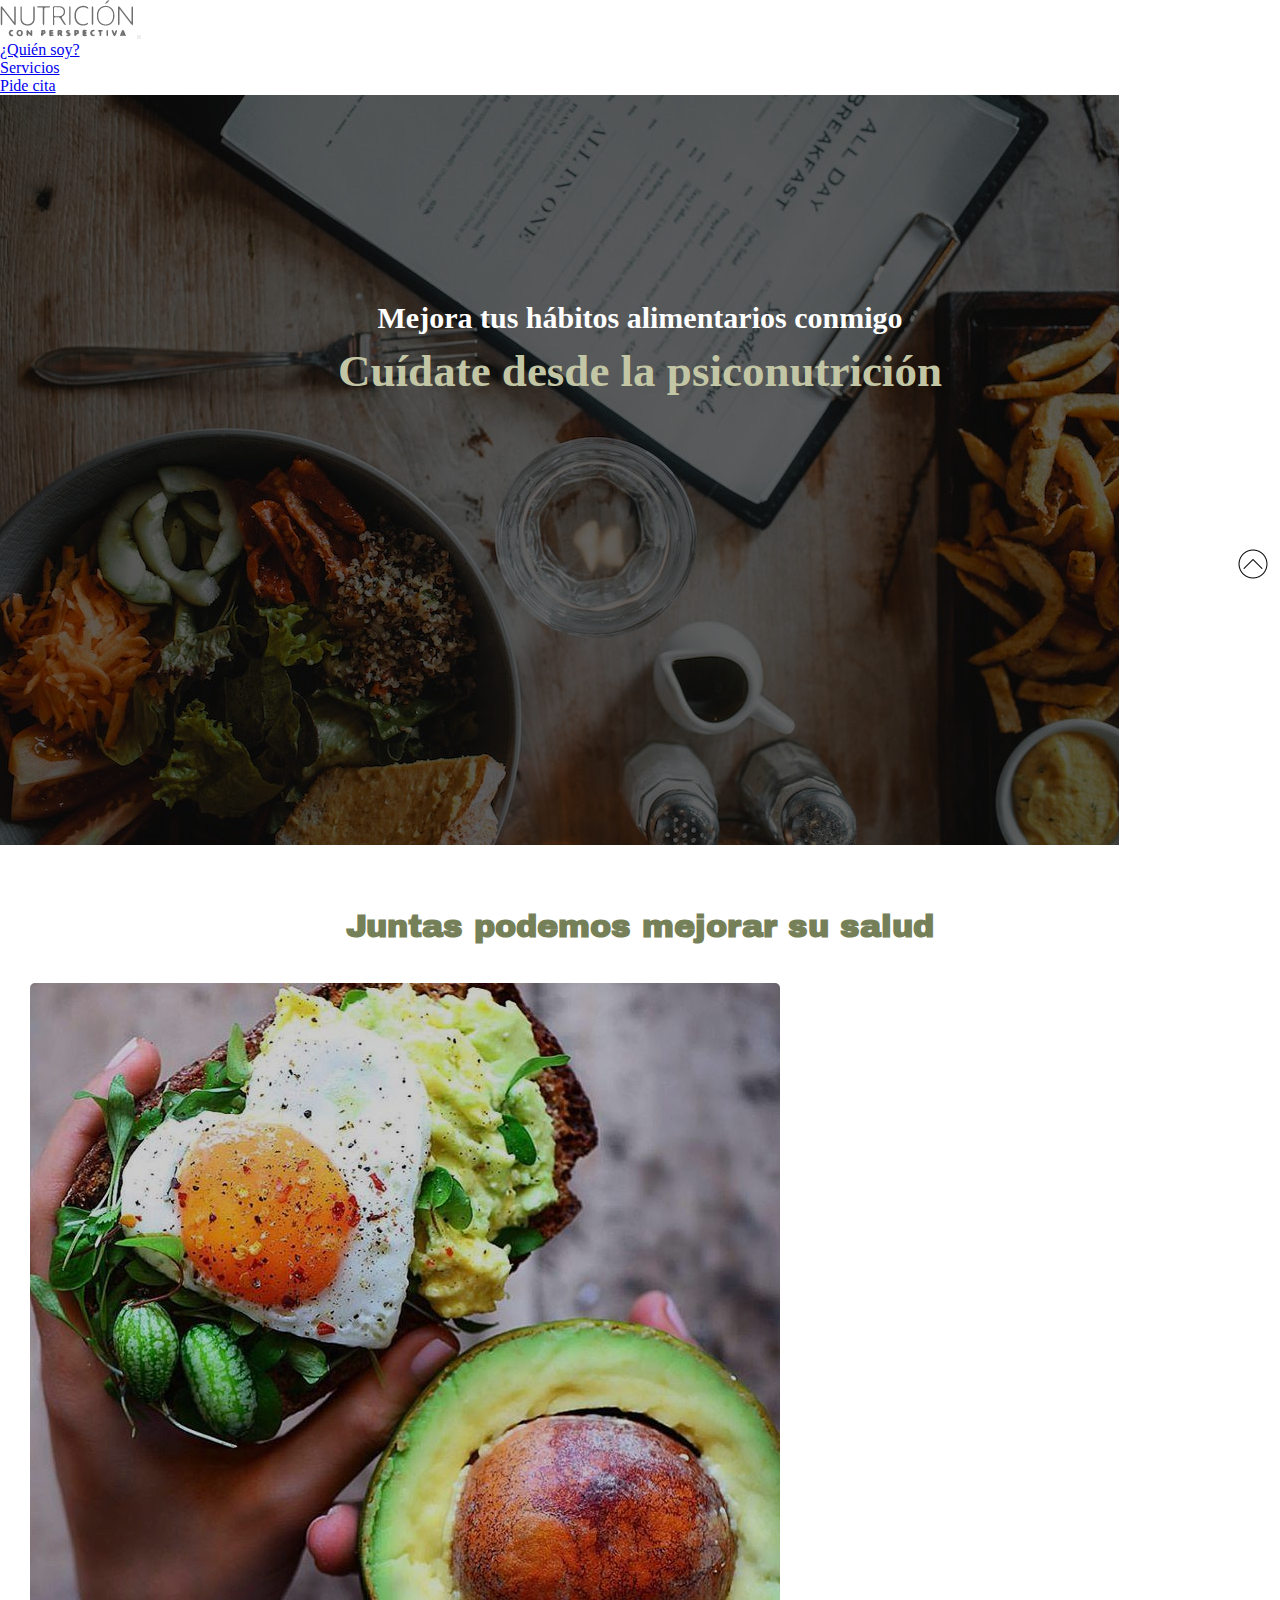
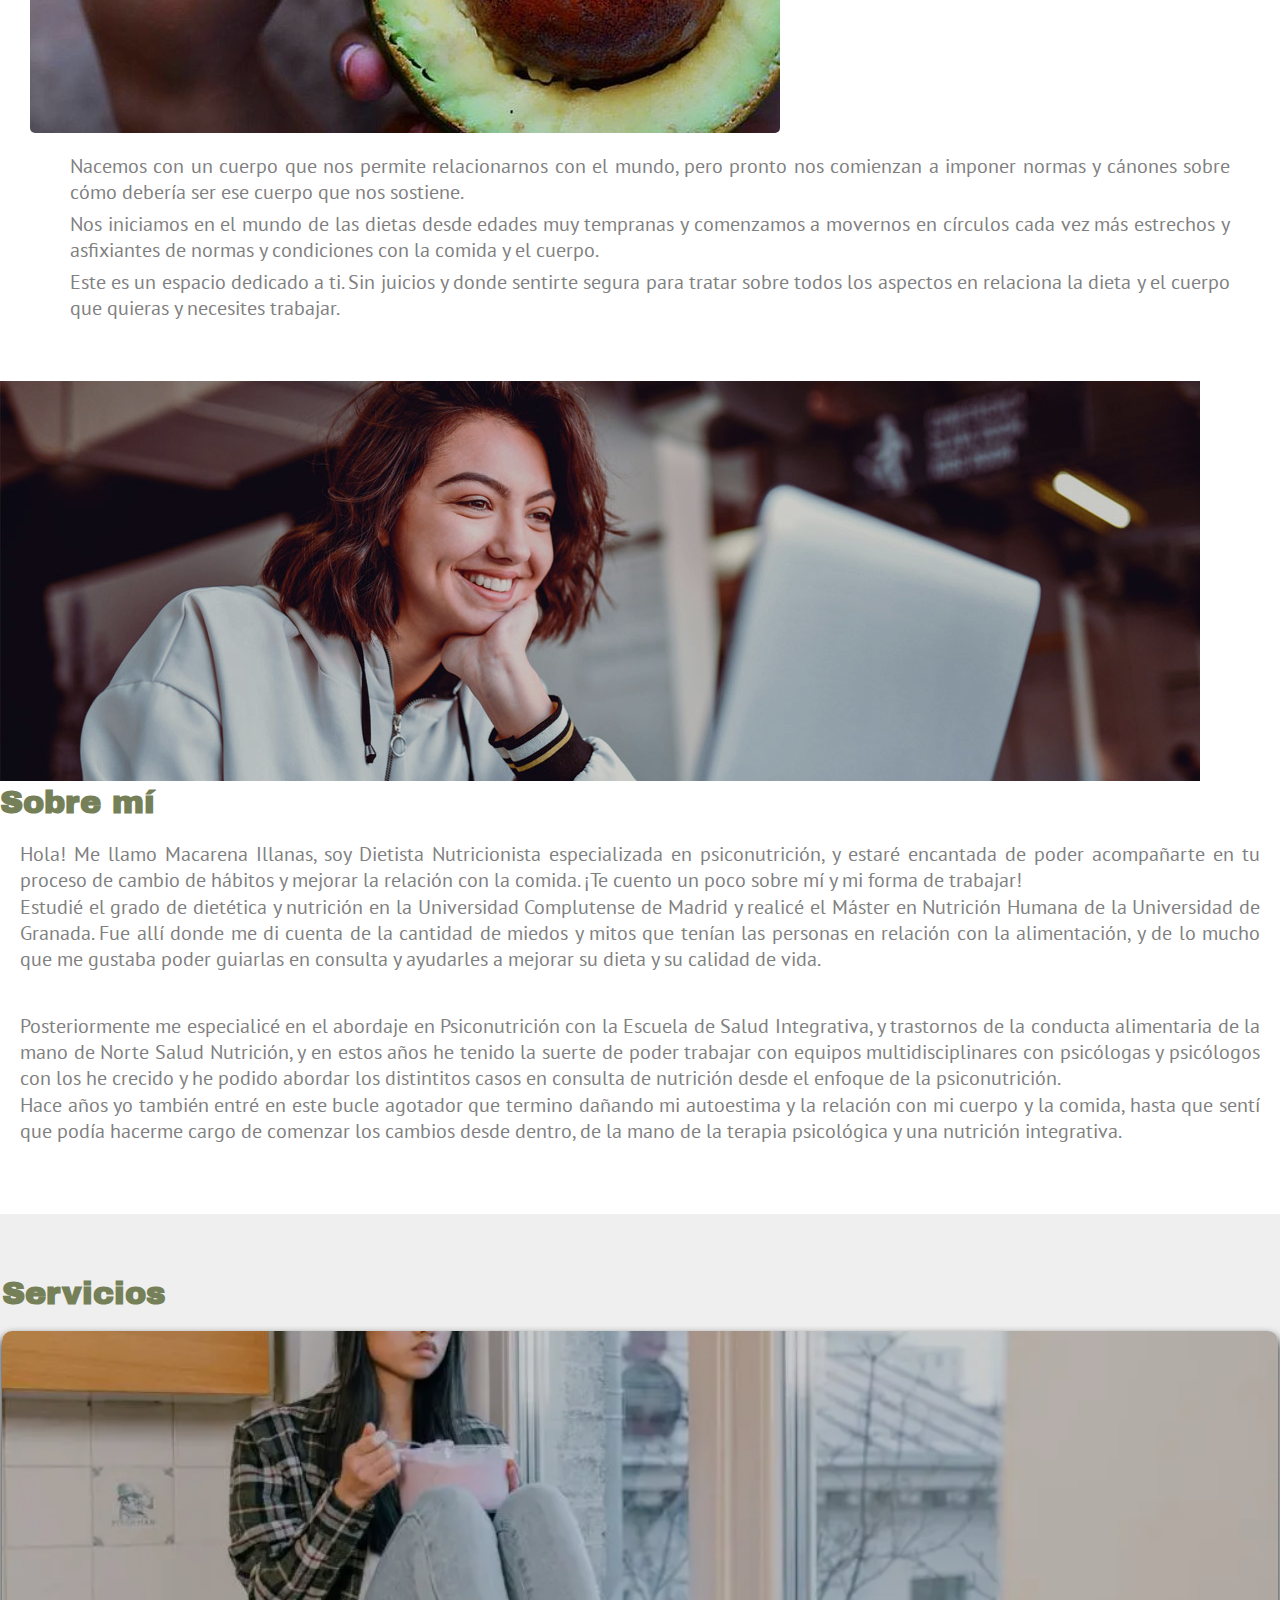
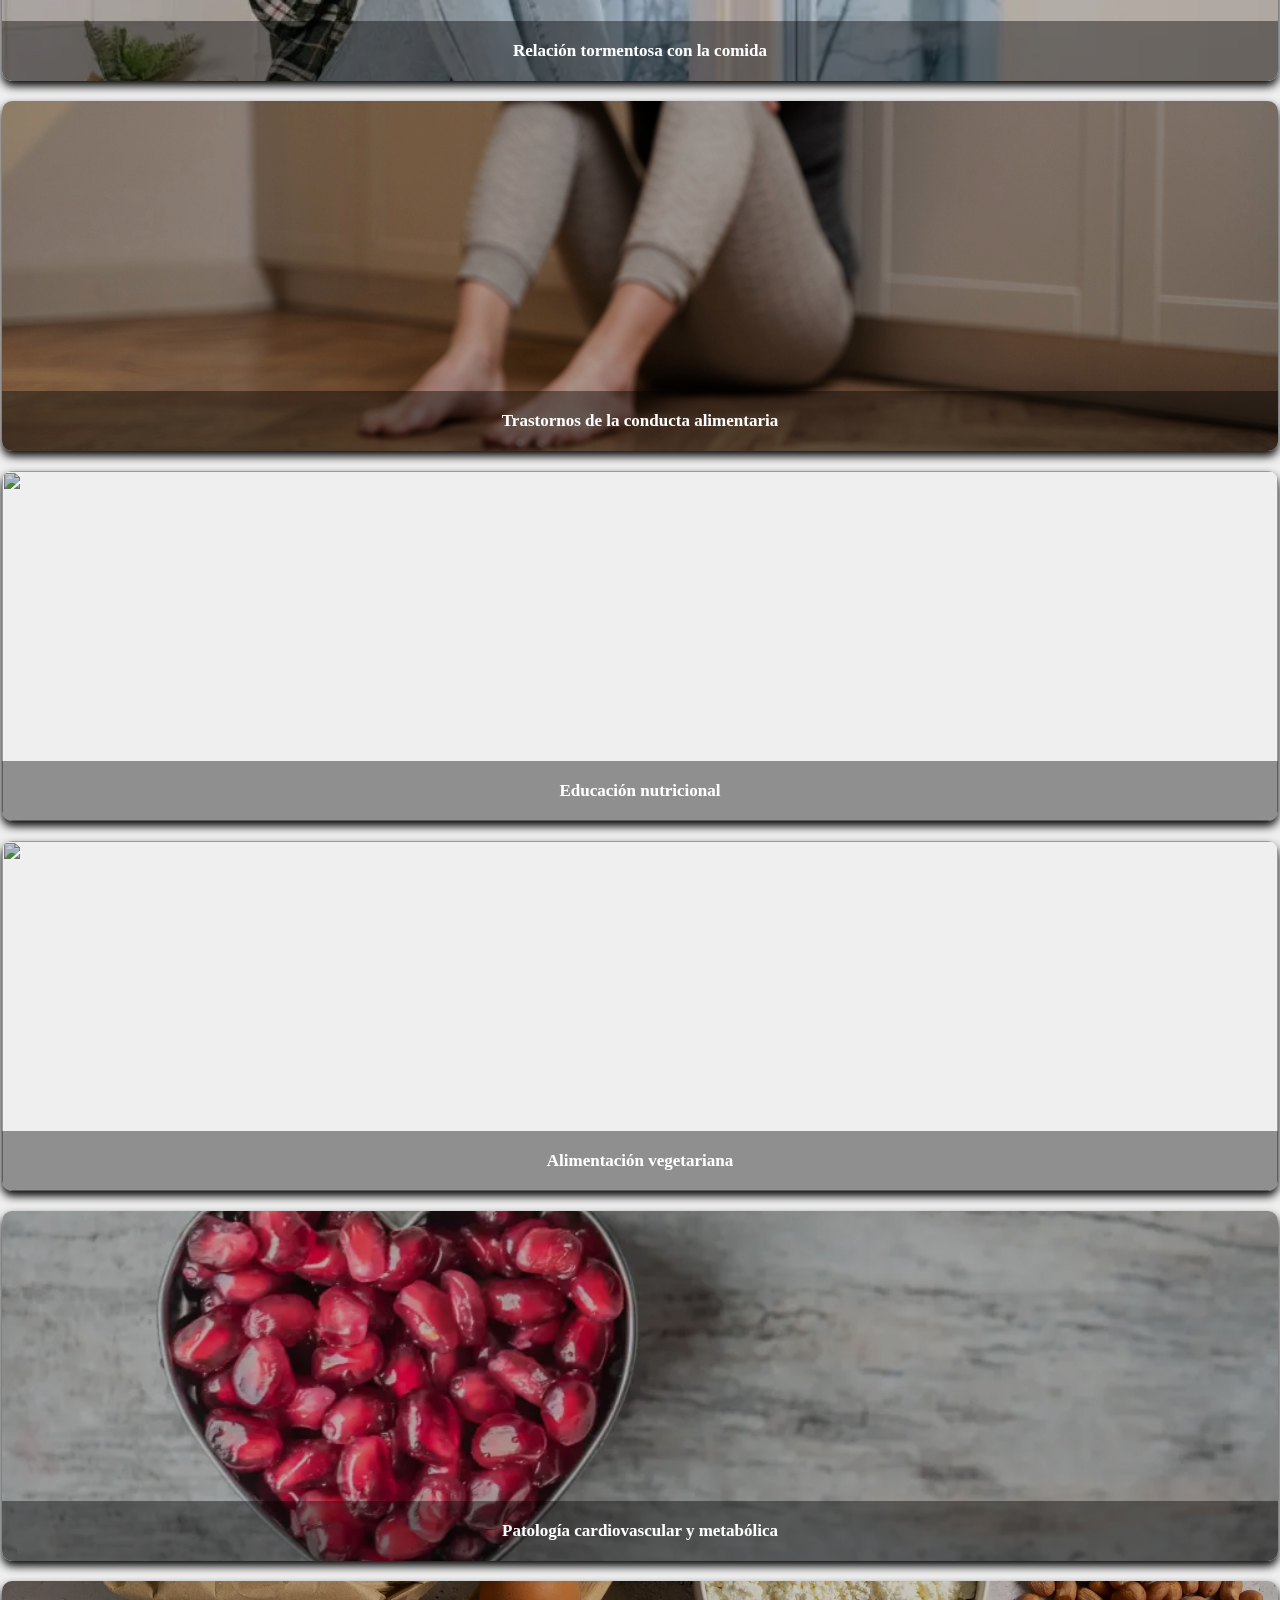
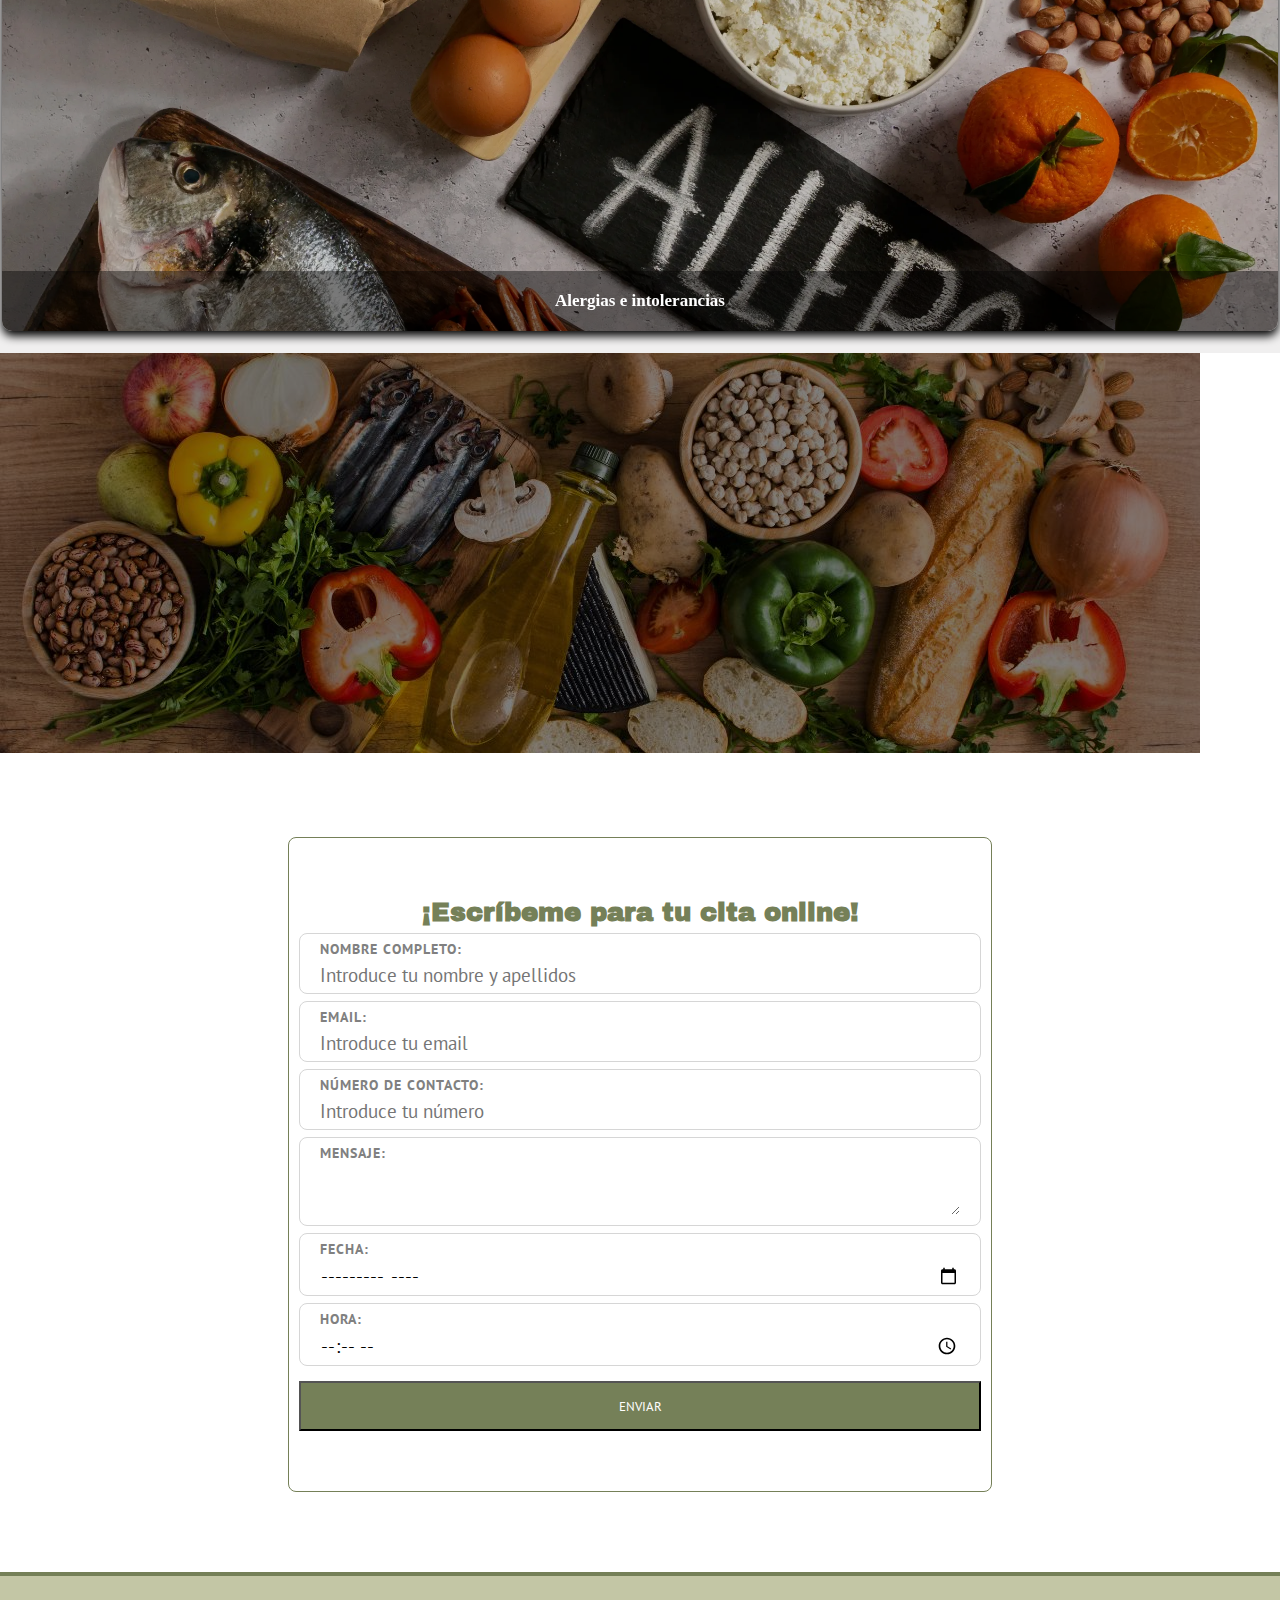
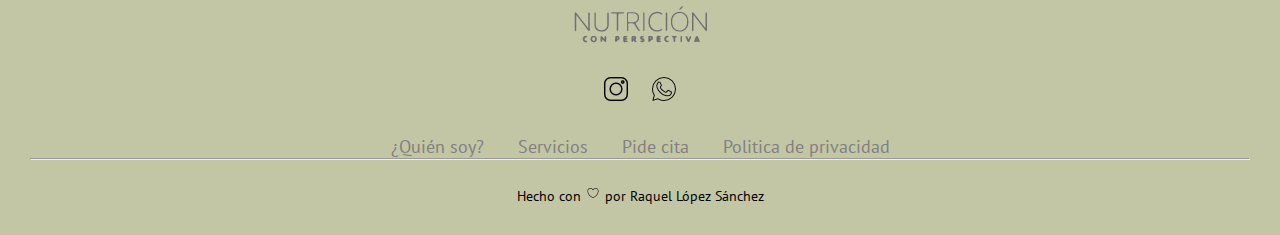
==== commit e4be872b: "9" ====
--- a/index.html
+++ b/index.html
@@ -18,11 +18,7 @@
       integrity="sha384-geWF76RCwLtnZ8qwWowPQNguL3RmwHVBC9FhGdlKrxdiJJigb/j/68SIy3Te4Bkz"
       crossorigin="anonymous"
     ></script>
-    <script
-      src="https://static.elfsight.com/platform/platform.js"
-      data-use-service-core
-      defer
-    ></script>
+
     <link
       rel="stylesheet"
       href="css/styles.css"
@@ -32,6 +28,7 @@
       defer
     ></script>
   </head>
+
   <body>
     <header>
       <nav class="navbar navbar-expand-lg bg-body-tertiary">
@@ -96,8 +93,10 @@
             class="col-12"
             alt=""
           />
-          <h2 class="title1">Mejora tus hábitos alimentarios conmigo</h2>
-          <h1 class="title2">Cuídate desde la psiconutrición</h1>
+          <div class="textos">
+            <h2 class="title1">Mejora tus hábitos alimentarios conmigo</h2>
+            <h1 class="title2">Cuídate desde la psiconutrición</h1>
+          </div>
         </div>
       </section>
 
@@ -187,18 +186,25 @@
           </div>
         </div>
 
+        <script
+          src="https://static.elfsight.com/platform/platform.js"
+          data-use-service-core
+          defer
+        ></script>
         <div
-          class="elfsight-app-3b5f7193-4ce1-44f2-8033-80aa931437b1 opiniones"
+          class="elfsight-app-f8aba3e9-b697-4294-a4a4-737074509903 opiniones"
         ></div>
       </section>
 
       <!--CARDS-->
-      <section
-        class="cartas"
-        id="servicios"
-      >
+      <section class="cartas">
         <div>
-          <h1 class="col-12 text-center title_servicios">Servicios</h1>
+          <h1
+            class="col-12 text-center title_servicios"
+            id="servicios"
+          >
+            Servicios
+          </h1>
         </div>
         <div class="container d-flex flex-wrap cards_contenedor p-2">
           <div class="col-12 col-md-6 col-xl-4 p-3">
@@ -391,6 +397,24 @@
               name="mensaje"
               id="mensaje"
             ></textarea>
+          </div>
+
+          <div>
+            <label for="">Fecha:</label>
+            <input
+              type="month"
+              name="month"
+              id="month"
+            />
+          </div>
+
+          <div>
+            <label for=""> Hora:</label>
+            <input
+              type="time"
+              name="time"
+              id="time"
+            />
           </div>
 
           <button
@@ -439,7 +463,7 @@
         <a href="#quien_soy">¿Quién soy?</a>
         <a href="#servicios">Servicios</a>
         <a href="#pide_cita">Pide cita</a>
-        <a href="">Politica de privacidad</a>
+        <a href="#">Politica de privacidad</a>
       </nav>
 
       <hr />
--- a/css/styles.css
+++ b/css/styles.css
@@ -21,20 +21,25 @@
 .portada img {
   filter: brightness(40%);
 }
-.portada .title1 {
+.portada .textos {
   position: absolute;
-  top: 17%;
-  left: 19%;
+  width: 100%;
+  top: 25%;
+}
+.portada .textos .title1 {
+  width: 60%;
+  margin: 10px auto;
   font-size: 20px;
   color: white;
-}
-.portada .title2 {
-  position: absolute;
-  top: 30%;
-  left: 5%;
+  text-align: center;
+}
+.portada .textos .title2 {
+  width: 80%;
+  margin: auto;
   font-size: 35px;
   font-weight: bold;
   color: #c3c6a5;
+  text-align: center;
 }
 
 .titulo_introduccion {
@@ -271,18 +276,13 @@
 
 /* Medium devices (tablets, 768px and up)*/
 @media (min-width: 768px) {
-  .portada .title1 {
+  .portada .textos {
     position: absolute;
-    top: 20%;
-    left: 15%;
-    font-size: 30px;
-    text-align: right;
-  }
-  .portada .title2 {
-    top: 37%;
-    left: 10%;
-    font-size: 42px;
-    text-align: right;
+    width: 100%;
+    top: 25%;
+  }
+  .portada .textos .title1 {
+    margin: 10px auto;
   }
   .introduccion {
     padding: 20px;
@@ -325,16 +325,16 @@
 }
 /* Large devices (desktops, 992px and up)*/
 @media (min-width: 992px) {
-  .portada .title1 {
+  .portada .textos {
     position: absolute;
-    top: 20%;
-    left: 22%;
-    font-size: 32px;
-  }
-  .portada .title2 {
-    top: 37%;
-    left: 15%;
-    font-size: 47px;
+    width: 100%;
+    top: 25%;
+  }
+  .portada .textos .title1 {
+    font-size: 26px;
+  }
+  .portada .textos .title2 {
+    font-size: 40px;
   }
   .introduccion p {
     font-size: 19px;
@@ -343,16 +343,16 @@
 }
 /* X-Large devices (large desktops, 1200px and up)*/
 @media (min-width: 1200px) {
-  .portada .title1 {
+  .portada .textos {
     position: absolute;
-    top: 20%;
-    left: 23%;
-    font-size: 37px;
-  }
-  .portada .title2 {
-    top: 35%;
-    left: 15%;
-    font-size: 60px;
+    width: 100%;
+    top: 26%;
+  }
+  .portada .textos .title1 {
+    font-size: 30px;
+  }
+  .portada .textos .title2 {
+    font-size: 45px;
   }
   .titulo_introduccion {
     font-size: 32px;
@@ -385,17 +385,15 @@
   }
 }
 @media (min-width: 1400px) {
-  .portada .title1 {
+  .portada .textos {
     position: absolute;
-    top: 20%;
-    left: 24%;
-    font-size: 42px;
-    text-align: right;
-  }
-  .portada .title2 {
-    top: 37%;
-    left: 17%;
-    font-size: 65px;
-    text-align: right;
+    width: 100%;
+    top: 30%;
+  }
+  .portada .textos .title1 {
+    font-size: 34px;
+  }
+  .portada .textos .title2 {
+    font-size: 48px;
   }
 }/*# sourceMappingURL=styles.css.map */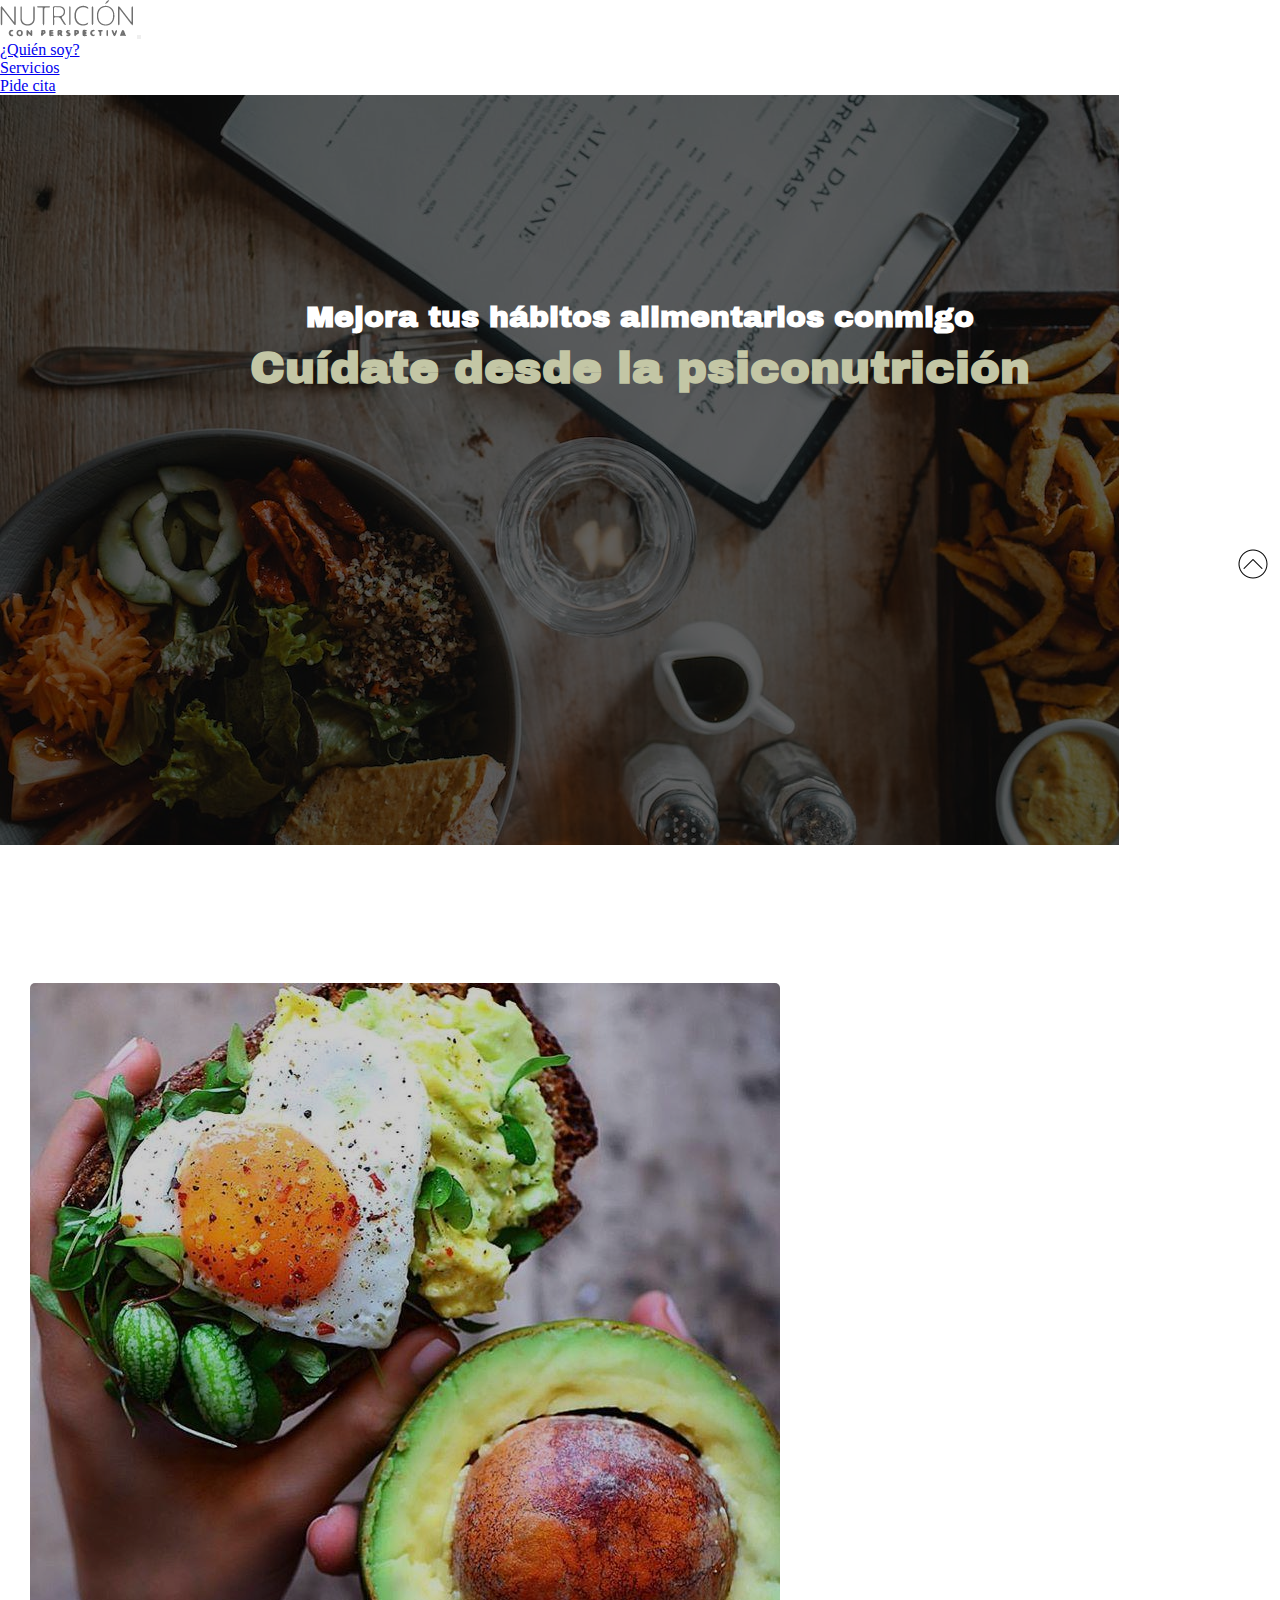
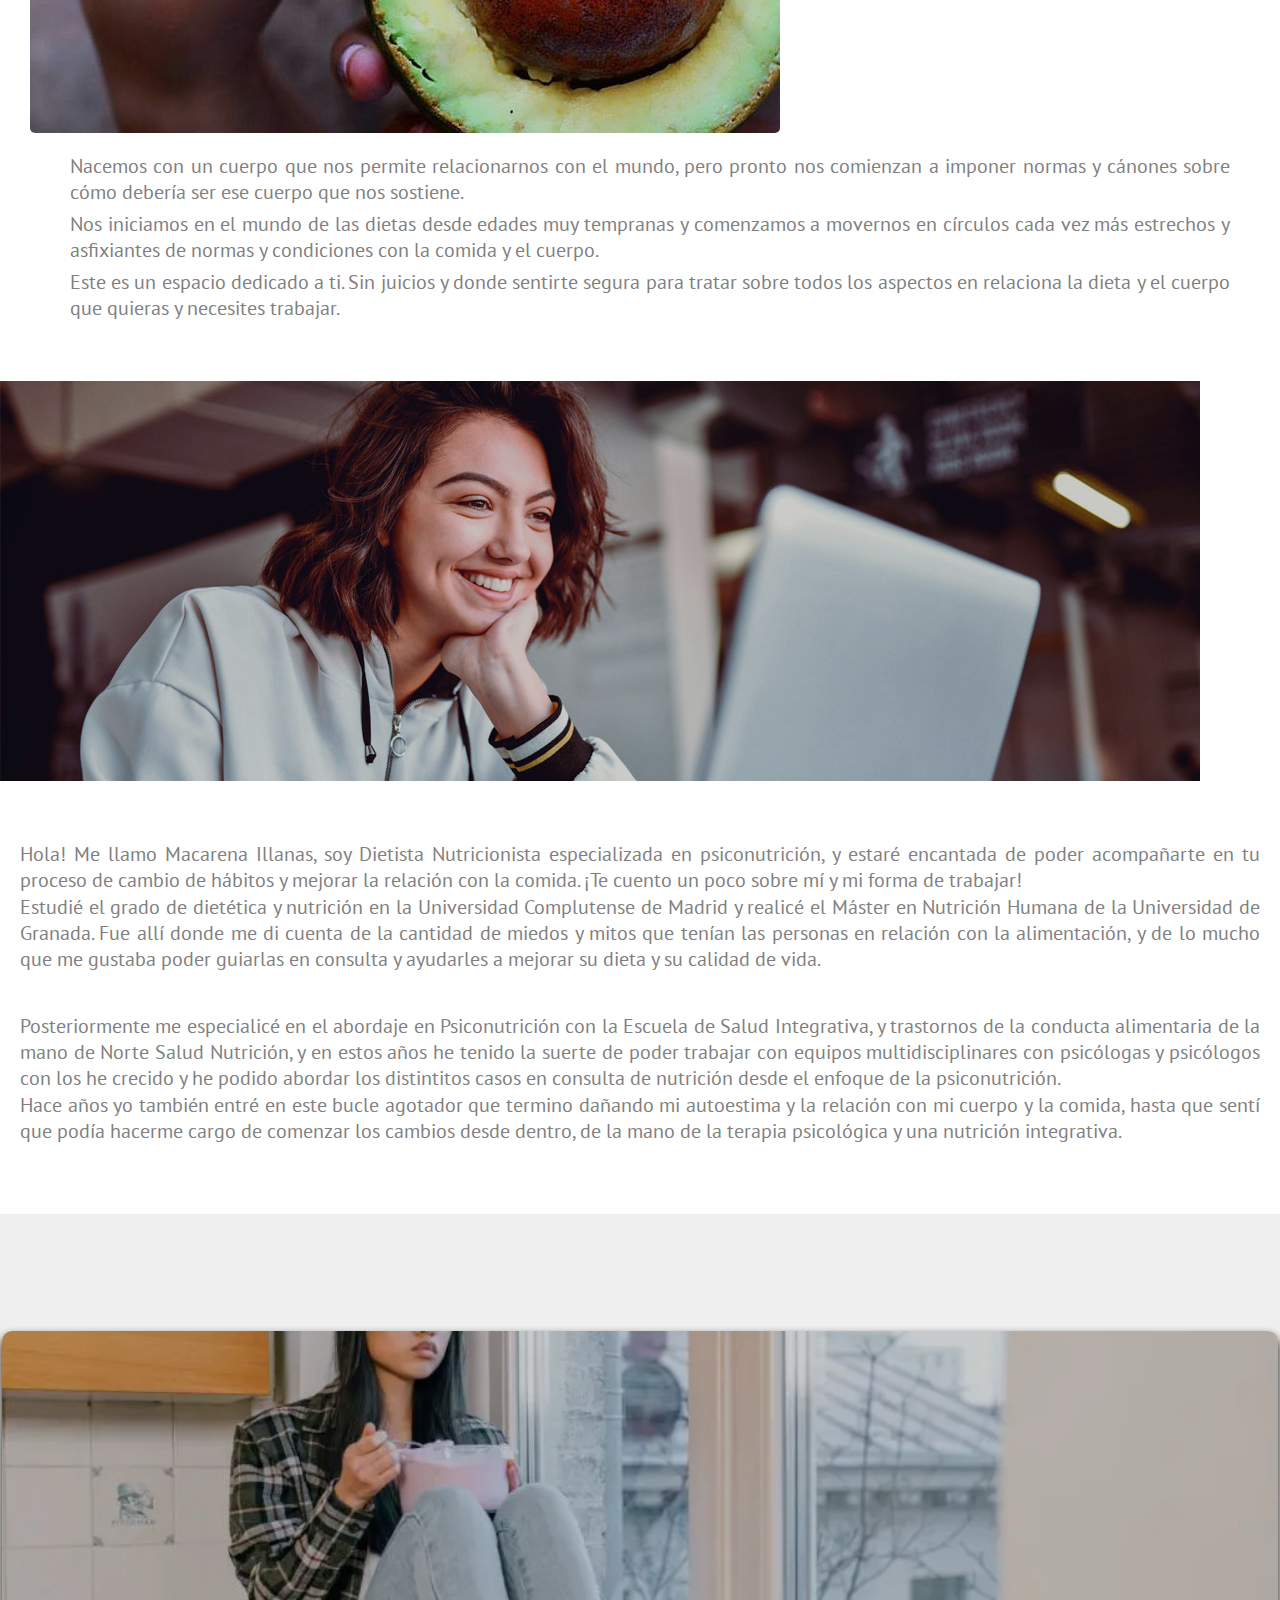
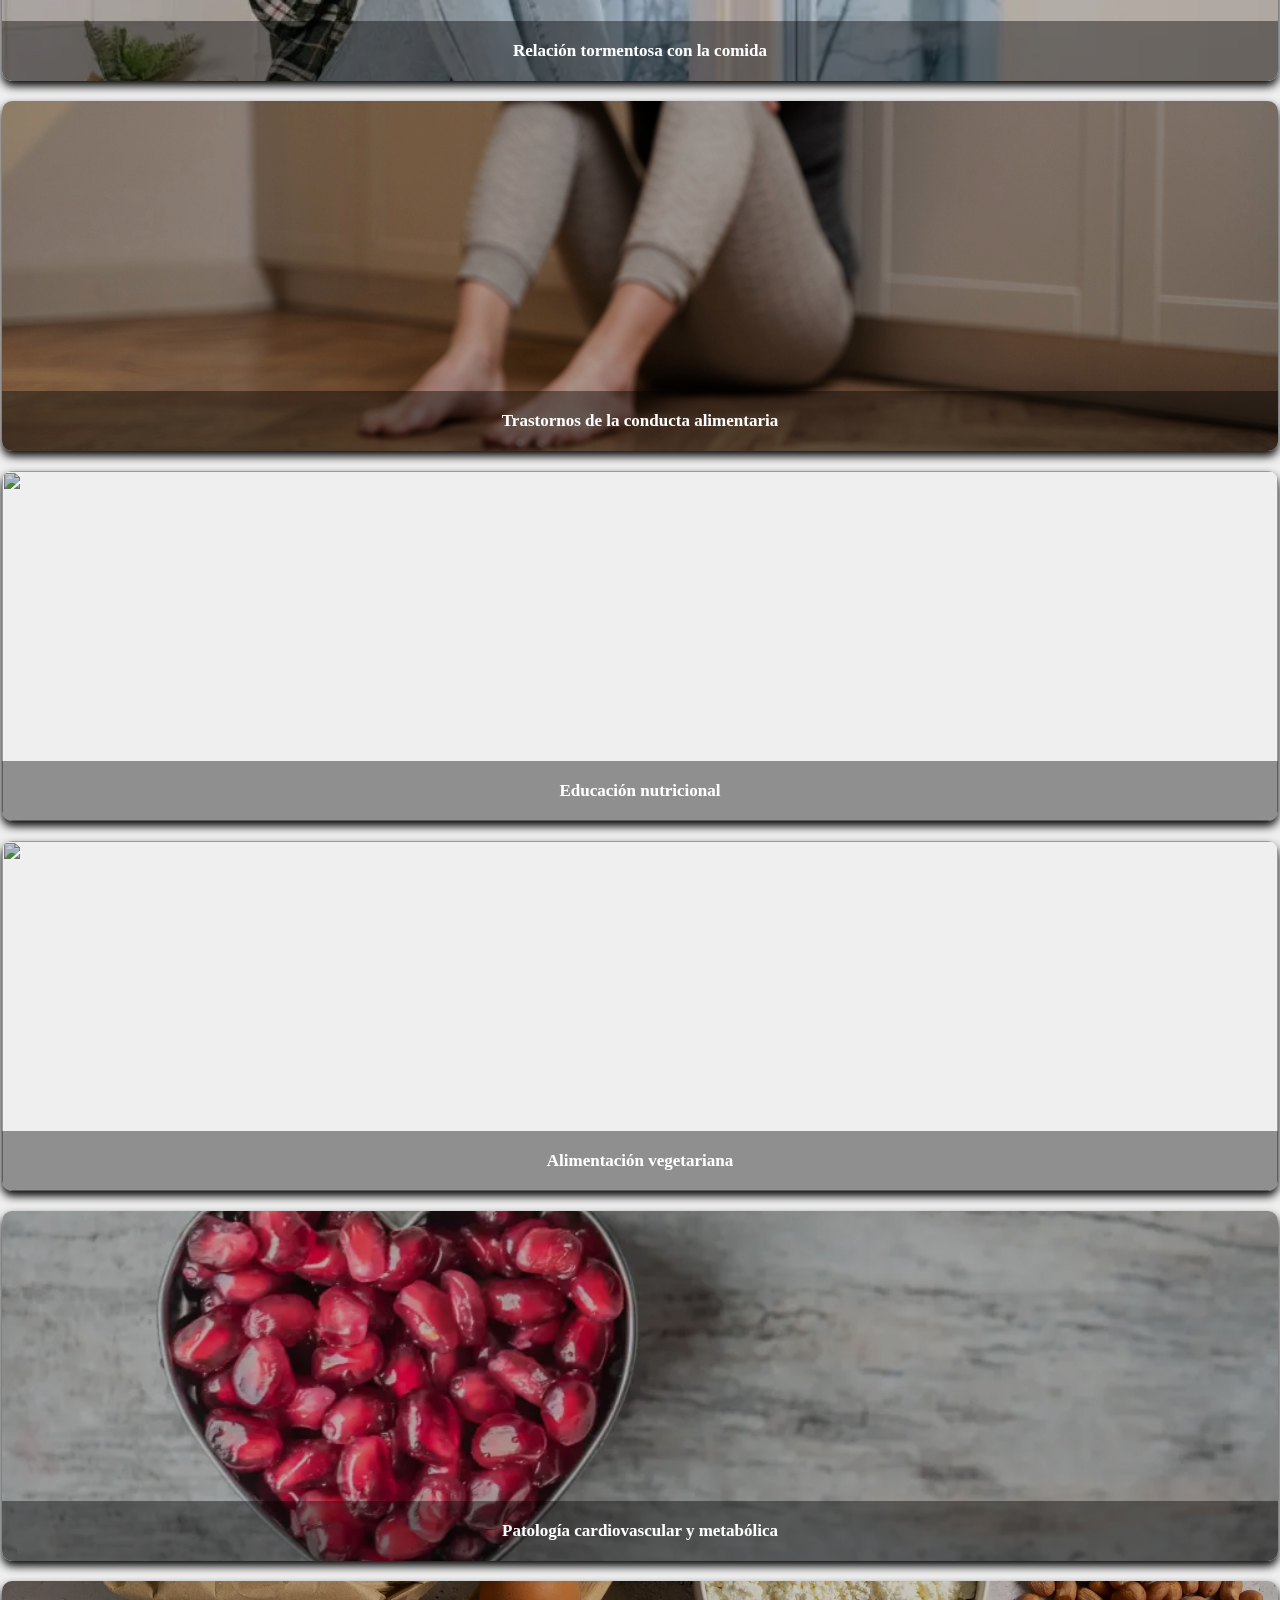
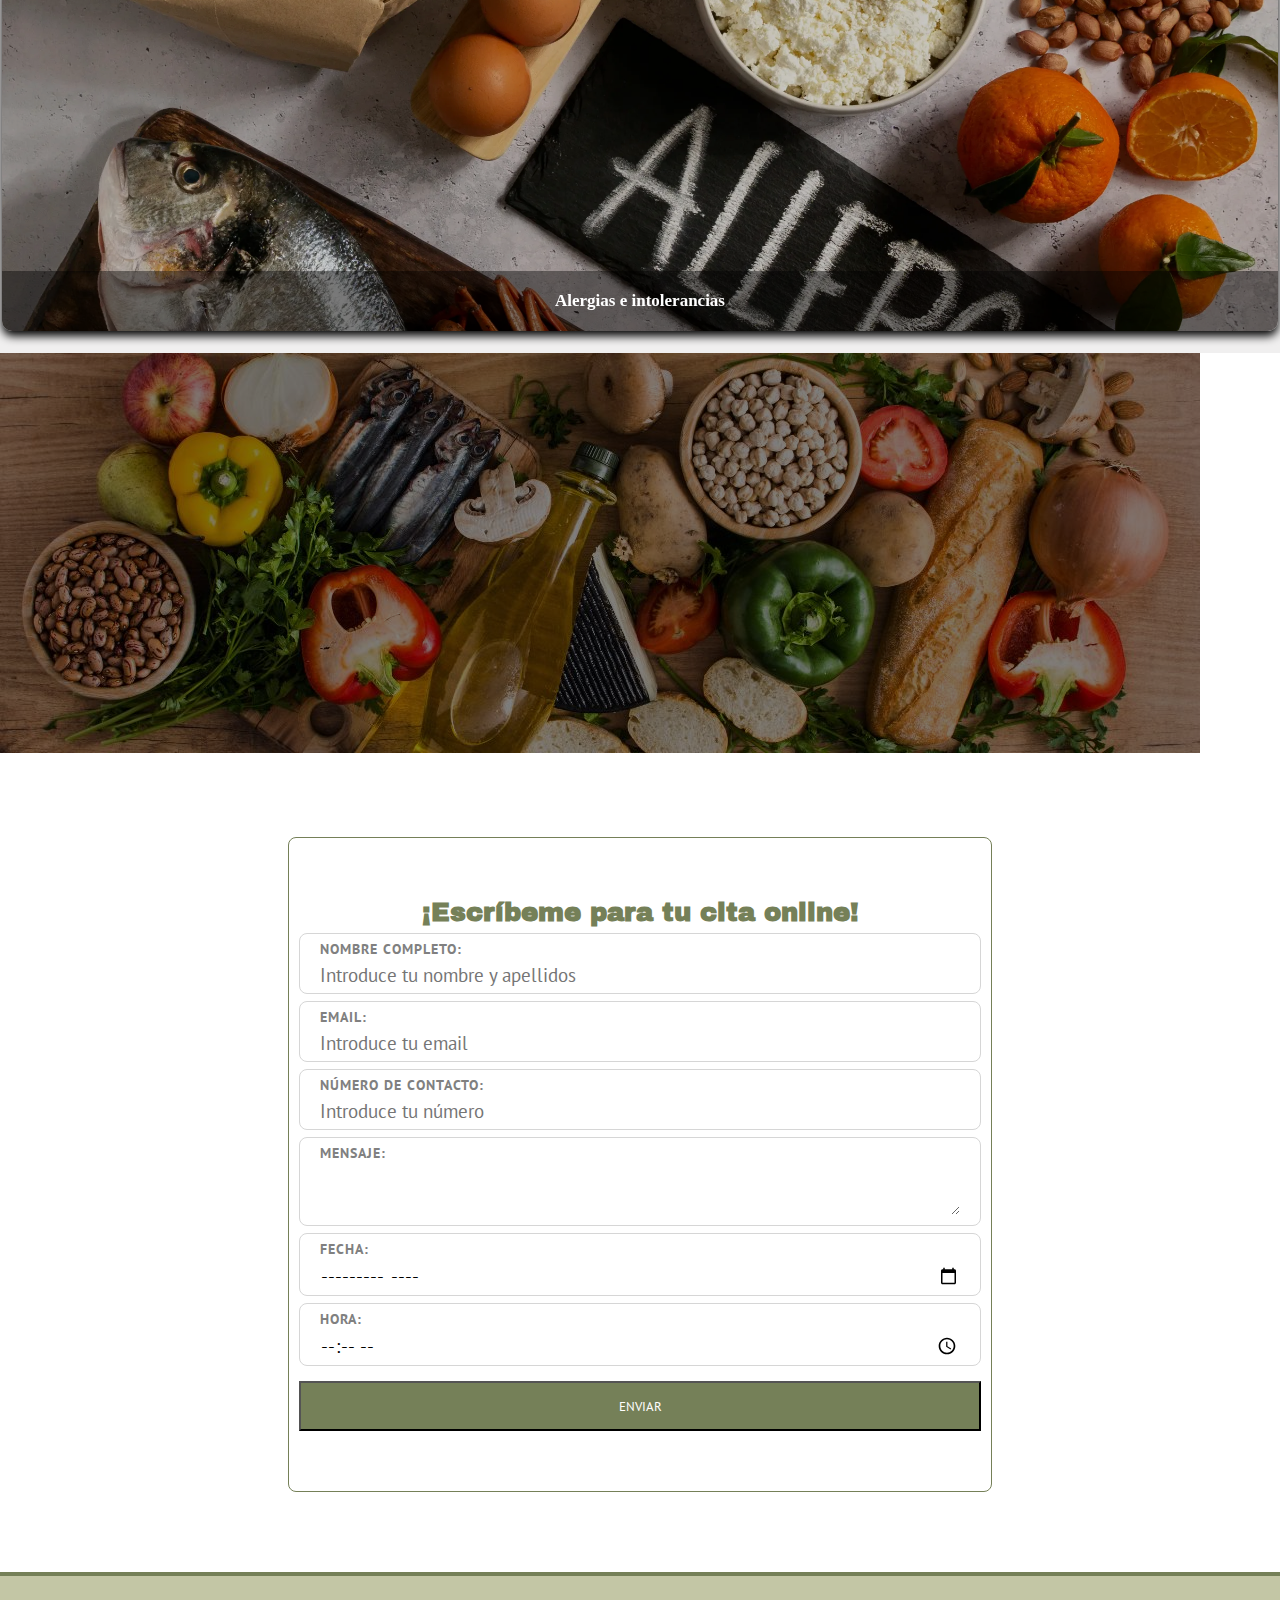
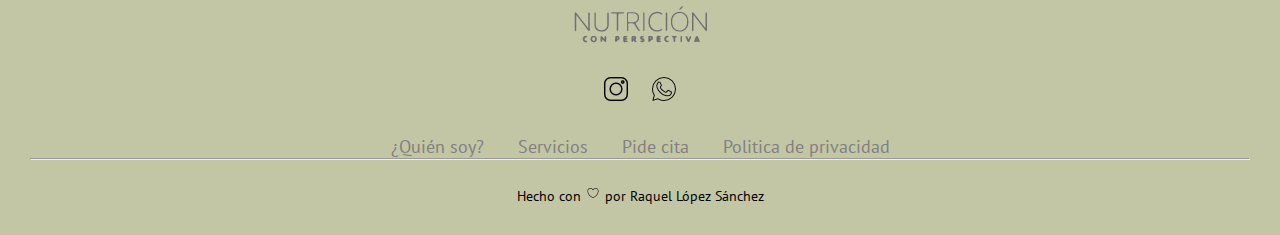
==== commit 534550eb: "9" ====
--- a/index.html
+++ b/index.html
@@ -19,6 +19,10 @@
       crossorigin="anonymous"
     ></script>
 
+    <link
+      href="https://unpkg.com/aos@2.3.1/dist/aos.css"
+      rel="stylesheet"
+    />
     <link
       rel="stylesheet"
       href="css/styles.css"
@@ -102,9 +106,14 @@
 
       <!--INTRODUCCIÓN-->
       <section class="container">
-        <h1 class="col-12 titulo_introduccion">
-          Juntas podemos mejorar su salud
-        </h1>
+        <div
+          data-aos="fade-up"
+          data-aos-duration="500"
+        >
+          <h1 class="col-12 titulo_introduccion">
+            Juntas podemos mejorar su salud
+          </h1>
+        </div>
 
         <div class="introduccion d-flex flex-wrap">
           <div class="col-12 col-md-6">
@@ -146,7 +155,12 @@
           />
         </div>
         <div class="container">
-          <h2 class="col-12 text-center">Sobre mí</h2>
+          <div
+            data-aos="fade-up"
+            data-aos-duration="500"
+          >
+            <h2 class="col-12 text-center">Sobre mí</h2>
+          </div>
           <div class="d-flex flex-wrap">
             <div class="col-md-6 col-sm-12 descripcion">
               <p>
@@ -197,15 +211,17 @@
       </section>
 
       <!--CARDS-->
-      <section class="cartas">
-        <div>
-          <h1
-            class="col-12 text-center title_servicios"
-            id="servicios"
-          >
-            Servicios
-          </h1>
-        </div>
+      <section
+        class="cartas"
+        id="servicios"
+      >
+        <div
+          data-aos="fade-up"
+          data-aos-duration="500"
+        >
+          <h1 class="col-12 text-center title_servicios">Servicios</h1>
+        </div>
+
         <div class="container d-flex flex-wrap cards_contenedor p-2">
           <div class="col-12 col-md-6 col-xl-4 p-3">
             <div class="card">
@@ -478,5 +494,10 @@
         por Raquel López Sánchez
       </p>
     </footer>
+
+    <script src="https://unpkg.com/aos@2.3.1/dist/aos.js"></script>
+    <script>
+      AOS.init();
+    </script>
   </body>
 </html>
--- a/css/styles.css
+++ b/css/styles.css
@@ -31,13 +31,14 @@
   margin: 10px auto;
   font-size: 20px;
   color: white;
+  font-family: "Archivo Black", sans-serif;
   text-align: center;
 }
 .portada .textos .title2 {
   width: 80%;
   margin: auto;
   font-size: 35px;
-  font-weight: bold;
+  font-family: "Archivo Black", sans-serif;
   color: #c3c6a5;
   text-align: center;
 }
